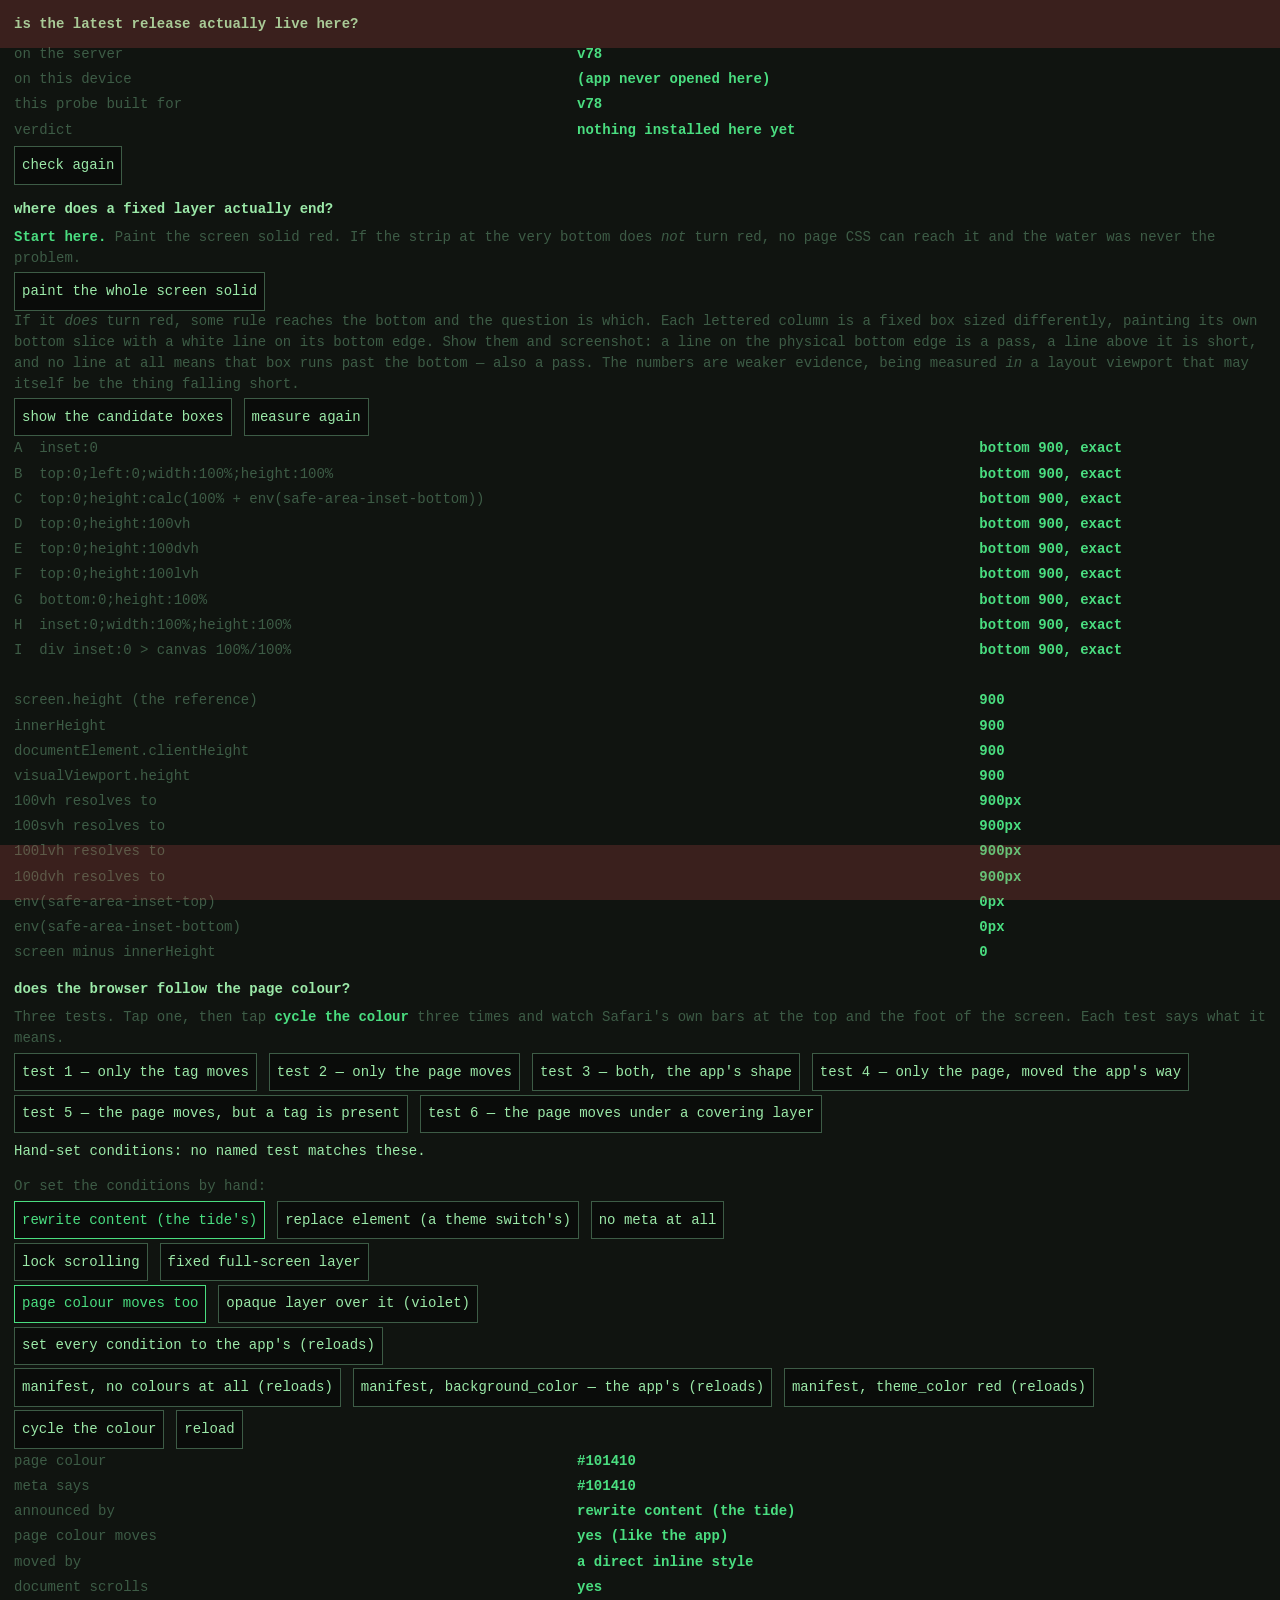
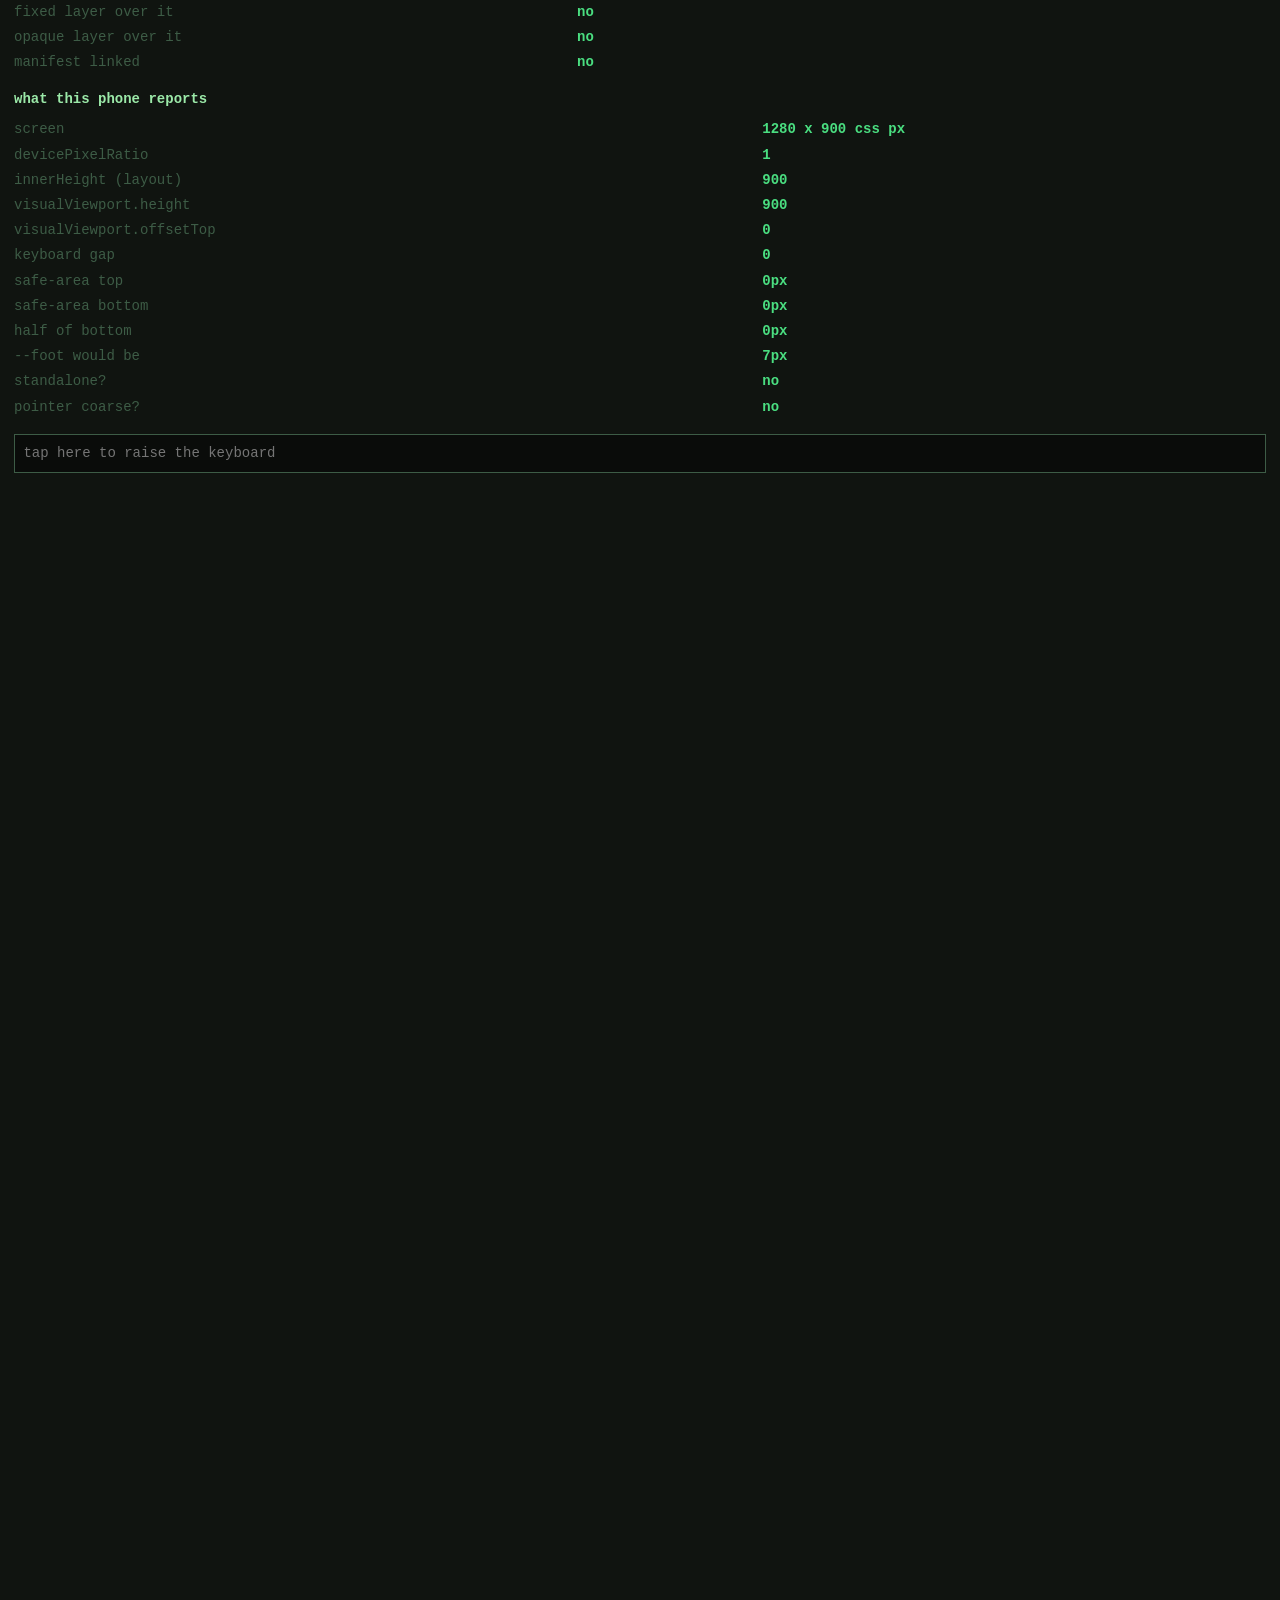
==== probe.html @ 6f35b135 "Write the colour on the layer that was standing in front of it v76 wrote the root's own background-c" ====
<!doctype html>
<html lang="en">
<head>
<meta charset="utf-8">
<meta name="viewport" content="width=device-width, initial-scale=1, viewport-fit=cover">
<title>Tanka Time — probe</title>
<meta name="mobile-web-app-capable" content="yes">
<meta name="apple-mobile-web-app-capable" content="yes">
<meta name="apple-mobile-web-app-status-bar-style" content="black-translucent">
<meta name="theme-color" content="#101410">
<style>
  /* Deliberately plain. This page exists to answer one question — what
     does this phone actually report — and anything decorative here would
     be one more thing that could be lying. */
  * { margin: 0; padding: 0; box-sizing: border-box; }
  /* background lives on html alone, so the restore script in <head> can
     set it before the first paint — body doesn't exist yet up there */
  html { background: #101410; }
  html, body { height: 100%; color: #9be9a8;
               font: 14px/1.5 ui-monospace, Menlo, monospace; }
  /* The app locks the document and scrolls an inner room instead. So does
     this, under the same toggle — otherwise "lock scrolling" just clips
     the page and puts the buttons out of reach, which is not the thing
     being tested. */
  .room { padding: env(safe-area-inset-top) 1rem env(safe-area-inset-bottom); }
  html.locked .room { position: fixed; inset: 0; overflow-y: auto;
                      overscroll-behavior-y: none; }
  h1 { font-size: 14px; font-weight: 700; margin: 1rem 0 .5rem; }
  table { border-collapse: collapse; width: 100%; }
  td { padding: .15rem 0; vertical-align: top; }
  td:first-child { color: #3d5c46; padding-right: .75rem; white-space: nowrap; }
  b { color: #4ade80; }
  input { width: 100%; margin-top: 1rem; padding: .6rem; font: inherit;
          background: #0a0c0a; color: inherit; border: 1px solid #3d5c46; }
  /* the two bands the app draws, so their real height is visible here */
  button { font: inherit; padding: .55rem .5rem; margin: .25rem .25rem 0 0;
           background: #0a0c0a; color: inherit; border: 1px solid #3d5c46; }
  button.on { border-color: #4ade80; color: #4ade80; }
  .tall { height: 260vh; }              /* something for the document to scroll */
  html.locked, html.locked body { height: 100%; overflow: hidden; }
  /* The app's way of moving the page colour, which is not this page's way.
     probe.html has always written `root.style.background = hex` — one inline
     property, a literal colour. The app never does that: `--screen` resolves
     through `--bg`, `--bg` is redeclared per theme, and the theme changes by
     setting an attribute on <html>. Same computed colour, a completely
     different route to it, and nothing here could tell the two apart. */
  html { --pg: #101410; }
  html[data-cycle="1"] { --pg: #f6f1e3; }
  html[data-cycle="2"] { --pg: #171321; }
  html.varpage { background: var(--pg); }
  /* and the opaque layer taking its colour the same way — the app's `.base`,
     which is fixed over the whole viewport and moves by var(--bg) selected by
     an attribute. Under this the root can be written directly and still be
     standing behind a layer whose own change nothing notices. */
  html.varpane .pane { background: var(--pg); }
  /* the app's faded edges: one fixed layer over the whole viewport. If
     Safari is sampling pixels rather than reading the meta, this is the
     thing standing in front of what it would sample. */
  .veil { position: fixed; inset: 0; pointer-events: none; display: none; }
  html.veiled .veil { display: block; }
  /* The app's .base: one *opaque* fixed layer across the whole viewport,
     over the document's background and under everything else.
     
     This one deliberately does not carry the cycle colour, and that is the
     whole point of it. The veil above always did, so a bar that followed
     proved nothing about which of the two it had been looking at. Under the
     pane the document's background cycles behind a constant violet that
     appears in no cycle colour, so one press of `cycle` separates the two
     readings for good: a bar that turns violet is sampling pixels, and a
     bar that keeps cycling is reading the document's background colour. */
  .pane { position: fixed; inset: 0; pointer-events: none; display: none;
          background: #3a2fb0; z-index: -1; }
  html.paned .pane { display: block; }
  /* The candidate boxes. Each is fixed and sized by a *different* rule,
     and each paints only the bottom slice of its own box plus a bright
     line exactly on its bottom edge. One screenshot then says which rules
     reach the physical bottom of the screen and which stop short — which
     no number can tell you, because every number here is measured in a
     layout viewport that may itself be the thing falling short. */
  .cands { display: none; }
  html.boxes .cands { display: block; }
  /* The control for the whole question. A stretched fixed div — the one box
     CSS can size exactly — filled with a colour that appears nowhere else.
     If the strip at the foot of the screen does not turn red under this,
     then no page CSS reaches it and every fix aimed at the water's box was
     aimed at the wrong thing. */
  .solid { position: fixed; inset: 0; display: none;
           background: #e05252; pointer-events: none; z-index: 99; }
  /* The columns are fixed, so they cover the table that explains them —
     which made the one screenshot that shows the picture unable to show the
     numbers. This strip rides above them and carries the numbers into the
     same frame. */
  .nums { position: fixed; top: 0; left: 0; right: 0; z-index: 100;
          display: none; background: #000; color: #4ade80;
          padding: calc(env(safe-area-inset-top) + 6px) 8px 8px;
          font: 11px/1.4 ui-monospace, Menlo, monospace; white-space: pre-wrap;
          pointer-events: none; border-bottom: 1px solid #3d5c46; }
  html.boxes .nums { display: block; }
  /* 'painted' on the root, not 'solid': a bare .solid rule matches the
     root element too, so sharing the name hides the whole document — the
     same trap .cands fell into above. */
  html.painted .solid { display: block; }
  .cand { position: fixed; pointer-events: none; overflow: hidden;
          font: 10px/1 ui-monospace, Menlo, monospace; color: #000; }
  .cand i { position: absolute; left: 0; right: 0; bottom: 0; height: 170px;
            background: currentColor; opacity: .8; font-style: normal;
            display: block; }
  .cand b { position: absolute; left: 0; right: 0; bottom: 0; height: 3px;
            background: #fff; }
  .cand s { position: absolute; left: 1px; bottom: 150px; text-decoration: none;
            color: #000; font-weight: 700; }
  .top, .bot { position: fixed; left: 0; right: 0; background: #e0525233; }
  .top { top: 0; height: calc(env(safe-area-inset-top) + 3.4rem); }
  .bot { bottom: 0; height: calc(.5rem + env(safe-area-inset-bottom) * .5 + 3.4rem); }
</style>
<script>
/* The state of the experiment survives a reload, and is restored here in
   <head> so it is in place before the first paint. That matters: "reload
   and the tint is right" is the one case known to work, and it is only a
   fair comparison if the reload starts on the colour you cycled to
   rather than resetting to the one written in the file. */
window.TC = { colours: ['#101410', '#f6f1e3', '#171321'], at: 0,
              how: 'mut', locked: false, veiled: false, manifest: false,
              /* the confound this page shipped with: it always moved the
                 document's background colour alongside the meta, so a "yes,
                 Safari followed" reading never said which of the two it had
                 followed. Default on, because that is the app's own shape —
                 turn it off to vary the meta alone. */
              chan: true, paned: false,
              /* 'inline' writes root.style.background, 'var' goes through a
                 custom property and an attribute the way the app does */
              pageby: 'inline',
              /* 'fixed' holds the pane at one violet, 'var' moves it with the
                 cycle through the same var chain the app's .base uses */
              paneby: 'fixed' };
/* `manifest` was a boolean while the only manifest on offer declared a red
   theme_color. The app's manifest declares none, so "is a manifest linked"
   and "does it name a colour" are two questions, and only the second one had
   ever been asked here. Old saved state carries the boolean; fold it in. */
try { Object.assign(window.TC, JSON.parse(localStorage.tcProbe || '{}')); } catch (e) {}
if (typeof TC.manifest === 'boolean') TC.manifest = TC.manifest ? 'red' : 'non';
/* Three manifests, because "a manifest is linked" is not one variable but
   three. The app's declares no theme_color and *does* declare a
   background_color, and nothing here had ever separated those. */
window.MANIFESTS = { bare: 'probe-bare.webmanifest',      // no colour keys
                     plain: 'probe-plain.webmanifest',    // background_color only — the app's
                     red: 'probe.webmanifest' };          // theme_color, loud
(function () {
  const hex = TC.colours[TC.at];
  const page = TC.chan === false ? TC.colours[0] : hex;
  // --pg always tracks the cycle, so a pane can take it even when the root does not
  document.documentElement.dataset.cycle = TC.chan === false ? '0' : String(TC.at);
  if (TC.pageby === 'var') document.documentElement.classList.add('varpage');
  else document.documentElement.style.background = page;
  if (TC.paneby === 'var') document.documentElement.classList.add('varpane');
  const meta = document.querySelector('meta[name="theme-color"]');
  if (TC.how === 'non') meta.remove(); else meta.content = hex;
  if (TC.locked) document.documentElement.classList.add('locked');
  if (TC.veiled) document.documentElement.classList.add('veiled');
  if (TC.paned) document.documentElement.classList.add('paned');
  /* A manifest is only ever read at load, so this is linked from here
     rather than offered as a live toggle. Two of them, because the app's
     shape and the loud control are different experiments:

       plain  a manifest with no theme_color at all — exactly what the app
              links, and the condition under which the meta was reported to
              stop being re-read
       red    a manifest whose theme_color is a red appearing in none of the
              cycle colours, so a bar wearing it names its own source

     "no manifest" is the third state and the one the earlier note in the
     skill was accidentally testing under, which is how a check that ran in
     a state the app never occupies got written down as proof. */
  if (MANIFESTS[TC.manifest]) {
    const link = document.createElement('link');
    link.rel = 'manifest';
    link.href = MANIFESTS[TC.manifest];
    document.head.appendChild(link);
  }
})();
</script>
</head>
<body>
<div class="veil"></div>
<div class="pane"></div>
<div class="cands" id="candbox"></div>
<div class="solid"></div>
<div class="nums" id="nums"></div>
<div class="top"></div><div class="bot"></div>
<div class="room">

<h1>is the latest release actually live here?</h1>
<table id="ver"></table>
<div><button id="recheck">check again</button></div>

<h1>where does a fixed layer actually end?</h1>
<p style="color:#3d5c46"><b style="color:#4ade80">Start here.</b> Paint the
screen solid red. If the strip at the very bottom does <i>not</i> turn red,
no page CSS can reach it and the water was never the problem.</p>
<div>
  <button id="solid">paint the whole screen solid</button>
</div>
<p style="color:#3d5c46">If it <i>does</i> turn red, some rule reaches the
bottom and the question is which. Each lettered column is a fixed box sized
differently, painting its own bottom slice with a white line on its bottom
edge. Show them and screenshot: a line on the physical bottom edge is a
pass, a line above it is short, and no line at all means that box runs past
the bottom — also a pass. The numbers are weaker evidence, being measured
<i>in</i> a layout viewport that may itself be the thing falling short.</p>
<div>
  <button id="cands">show the candidate boxes</button>
  <button id="remeasure">measure again</button>
</div>
<table id="box"></table>

<h1>does the browser follow the page colour?</h1>
<p style="color:#3d5c46">Three tests. Tap one, then tap
<b style="color:#4ade80">cycle the colour</b> three times and watch Safari's own
bars at the top and the foot of the screen. Each test says what it means.</p>
<div>
  <button id="t1">test 1 — only the tag moves</button>
  <button id="t2">test 2 — only the page moves</button>
  <button id="t3">test 3 — both, the app's shape</button>
  <button id="t4">test 4 — only the page, moved the app's way</button>
  <button id="t5">test 5 — the page moves, but a tag is present</button>
  <button id="t6">test 6 — the page moves under a covering layer</button>
</div>
<p id="guide" style="color:#9be9a8; margin-top:.6rem"></p>
<p style="color:#3d5c46; margin-top:1rem">Or set the conditions by hand:</p>
<div>
  <button id="mut" class="on">rewrite content (the tide's)</button>
  <button id="rep">replace element (a theme switch's)</button>
  <button id="non">no meta at all</button>
</div>
<div>
  <button id="lock">lock scrolling</button>
  <button id="veil">fixed full-screen layer</button>
</div>
<div>
  <button id="chan" class="on">page colour moves too</button>
  <button id="pane">opaque layer over it (violet)</button>
</div>
<div>
  <button id="app">set every condition to the app's (reloads)</button>
</div>
<div>
  <button id="manbare">manifest, no colours at all (reloads)</button>
  <button id="man">manifest, background_color — the app's (reloads)</button>
  <button id="manred">manifest, theme_color red (reloads)</button>
</div>
<div>
  <button id="go">cycle the colour</button>
  <button id="reload">reload</button>
</div>
<table id="tc"></table>

<h1>what this phone reports</h1>
<table id="out"></table>
<input id="k" placeholder="tap here to raise the keyboard">
<div class="tall"></div>
</div>
<script>
/* Which release is live, and which one this device is actually running.
 *
 * Most merges don't change anything you could point at from across the
 * room, so "did it ship?" is otherwise a guess. Two numbers answer it,
 * and they can disagree — which is the interesting case:
 *
 *   on the server   the CACHE name in sw.js, read past every cache. This
 *                   is what the deploy put there.
 *   on this device  the cache the service worker has actually installed.
 *                   A new worker only takes over once it has downloaded
 *                   the whole release, so until it does, this phone is
 *                   still running the old one however many times you pull
 *                   to refresh.
 *
 * Worth knowing while reading this page: sw.js caches every GET it
 * serves, not only the files it precaches, so probe.html itself is held
 * until the next CACHE bump. If the stamp below doesn't match the
 * release, this page is stale too and the rest of it may be lying.
 */
const PROBE_BUILD = 'v78';

async function serverRelease() {
  /* no-store gets past the HTTP cache. It does *not* get past the service
   * worker — a page-initiated fetch runs through the worker's own fetch
   * handler, which was cache-first and had cached this file, so this
   * function used to return the release *this device* is on and the
   * verdict below read "live" unconditionally. sw.js from v55 excludes
   * itself from that handler; against an older worker still in charge,
   * treat a "live" verdict here with suspicion. */
  const res = await fetch('sw.js', { cache: 'no-store' });
  const m = (await res.text()).match(/tanka-time-(v\d+)/);
  return m ? m[1] : '(not found)';
}

async function deviceRelease() {
  if (!window.caches) return '(no cache API)';
  const names = (await caches.keys()).filter(n => n.startsWith('tanka-time-'));
  if (!names.length) return '(app never opened here)';
  return names.map(n => n.replace('tanka-time-', '')).join(' + ');
}

async function drawVer() {
  const el = document.getElementById('ver');
  el.innerHTML = '<tr><td>reading…</td><td></td></tr>';
  let server, device;
  try { server = await serverRelease(); } catch (e) { server = '(offline?)'; }
  try { device = await deviceRelease(); } catch (e) { device = '(error)'; }
  const live = server === device;
  el.innerHTML =
    `<tr><td>on the server</td><td><b>${server}</b></td></tr>` +
    `<tr><td>on this device</td><td><b>${device}</b></td></tr>` +
    `<tr><td>this probe built for</td><td><b>${PROBE_BUILD}</b></td></tr>` +
    `<tr><td>verdict</td><td><b>${
      device.startsWith('(') ? 'nothing installed here yet'
      : live ? 'live — you are testing the latest'
      : 'NOT live yet — open the app, then come back'
    }</b></td></tr>`;
}
document.getElementById('recheck').onclick = drawVer;
drawVer();

/* Where does a fixed layer actually end?
 *
 * The clear-hold water is a fixed canvas at inset: 0, and on this phone it
 * leaves a strip of theme colour along the very bottom. Three fixes aimed
 * at the *box* have not moved it, so the question is no longer "which
 * height rule is right" but "does any height rule reach the bottom of this
 * screen at all" — and if none does, the strip is not the page's to paint
 * and the whole approach is wrong.
 *
 * So: one box per candidate rule, each painting its own bottom edge. The
 * numbers are gathered too, but they are the weaker evidence — every rect
 * here is measured in the layout viewport, so if that viewport is itself
 * short of the screen then every candidate reports the same bottom and
 * every one of them is short. Only the screenshot distinguishes them.
 *
 * H is deliberately a <canvas>, because the app's layer is one and a
 * replaced element does not size like a div: give a div inset: 0 with no
 * width or height and it stretches between all four edges, which is the
 * one box guaranteed correct. A canvas takes its intrinsic size instead,
 * which is why the app had to say width/height: 100% and how it came to
 * depend on a percentage in the first place. If A reaches the bottom and
 * H does not, the fix is to wrap the canvas in a stretched div.
 */
const CANDS = [
  ['A', 'div',    'inset:0',                                        '#4ade80'],
  ['B', 'div',    'top:0;left:0;width:100%;height:100%',             '#e05252'],
  ['C', 'div',    'top:0;height:calc(100% + env(safe-area-inset-bottom))', '#f6f1e3'],
  ['D', 'div',    'top:0;height:100vh',                             '#58a6c8'],
  ['E', 'div',    'top:0;height:100dvh',                            '#d98cf0'],
  ['F', 'div',    'top:0;height:100lvh',                            '#f0c14b'],
  ['G', 'div',    'bottom:0;height:100%',                           '#7ef0d0'],
  ['H', 'canvas', 'inset:0;width:100%;height:100%',                 '#ff8ab0'],
  ['I', 'wrap',   'div inset:0 > canvas 100%/100%',                  '#a0e0ff'],
];

const candEls = [];
(function buildCands() {
  const host = document.getElementById('candbox');
  CANDS.forEach(([tag, kind, css, colour], i) => {
    const el = document.createElement(kind === 'canvas' ? 'canvas' : 'div');
    el.className = 'cand';
    if (kind === 'wrap') el.style.cssText = 'inset:0';
    // each takes a vertical slice, so eight bottom edges are visible at once
    const w = 100 / CANDS.length;
    if (kind !== 'wrap') el.style.cssText = css + `;color:${colour}`;
    else el.style.color = colour;
    // the slice geometry is written after the candidate rule so it cannot
    // be overridden by it — left/width here, the rule owns top/bottom/height
    el.style.left = (i * w) + '%';
    el.style.width = w + '%';
    el.style.right = 'auto';
    if (kind === 'wrap') {
      // the candidate is the *canvas inside* a stretched div: whatever the
      // wrapper's box turns out to be, the percentage resolves against it
      const c = document.createElement('canvas');
      c.style.cssText = 'position:absolute;inset:0;width:100%;height:100%';
      el.appendChild(c);
      el.dataset.tag = tag;
    } else if (kind !== 'canvas') {
      el.innerHTML = `<i></i><b></b><s>${tag}</s>`;
    } else {
      // a canvas has no children to paint with, so it paints itself — the
      // same bottom slice and edge line, drawn in its own bitmap
      el.dataset.tag = tag;
    }
    host.appendChild(el);
    candEls.push({ tag, kind, css, colour, el });
  });
})();

// the canvas candidate draws its own slice, in device pixels, exactly the
// way app.js sizes the flood canvas
function paintCandCanvas() {
  for (const c of candEls) {
    if (c.kind !== 'canvas' && c.kind !== 'wrap') continue;
    const cv = c.kind === 'wrap' ? c.el.firstElementChild : c.el;
    const dpr = Math.min(devicePixelRatio || 1, 2);
    const w = Math.round(cv.clientWidth * dpr), h = Math.round(cv.clientHeight * dpr);
    if (!w || !h) continue;
    if (cv.width !== w || cv.height !== h) { cv.width = w; cv.height = h; }
    const x = cv.getContext('2d');
    x.clearRect(0, 0, w, h);
    x.globalAlpha = .8;
    x.fillStyle = c.colour;
    x.fillRect(0, h - 170 * dpr, w, 170 * dpr);
    x.globalAlpha = 1;
    x.fillStyle = '#fff';
    x.fillRect(0, h - 3 * dpr, w, 3 * dpr);
    x.fillStyle = '#000';
    x.font = `700 ${10 * dpr}px ui-monospace, monospace`;
    x.fillText(c.el.dataset.tag, 2 * dpr, h - 150 * dpr);
    c.measured = cv;
  }
}

// resolve a length the browser has to compute, the same trick px() uses
const unit = document.createElement('div');
unit.style.cssText = 'position:absolute;visibility:hidden;top:0;left:0;width:0';
document.body.appendChild(unit);
function inPx(css) {
  unit.style.height = '';
  unit.style.height = css;
  const v = getComputedStyle(unit).height;
  // 0px is a real answer — an inset that genuinely is zero, or a unit the
  // browser dropped as invalid. Those are indistinguishable from here and
  // it doesn't matter which; calling zero "unsupported" would only mislead.
  return (!v || v === 'auto') ? '(none)' : v;
}

function drawBoxes() {
  /* A hidden box has no rect, so every reading came back 0 until the
   * columns were shown. Lay them out for the measurement and put them back:
   * two reflows on demand is cheaper than a table that lies while it waits
   * for a tap. */
  const html = document.documentElement; // declared before `root` exists
  const was = html.classList.contains('boxes');
  if (!was) html.classList.add('boxes');
  paintCandCanvas();
  /* Measured against screen.height, named so, and not against a max of
   * every height on offer: one implausible reading would then poison the
   * reference and report everything short. screen.height is the physical
   * screen in CSS px, which is the thing the water has to reach. A box can
   * legitimately read past it — the overdraw does — so 'past' is a pass. */
  const ref = screen.height;
  const out = candEls.map(c => {
    // for the wrapped candidate the answer is the canvas's box, not the
    // wrapper's — the wrapper is only how it got its size
    const r = (c.measured || c.el).getBoundingClientRect();
    const bottom = Math.round(r.bottom);
    const gap = ref - bottom;
    return `<tr><td>${c.tag} &nbsp;${c.css}</td><td><b>bottom ${bottom}` +
      (gap > 0 ? `, ${gap} short` : gap < 0 ? `, ${-gap} past` : ', exact') +
      `</b></td></tr>`;
  }).join('');

  const extra = [
    ['screen.height (the reference)', screen.height],
    ['innerHeight', innerHeight],
    ['documentElement.clientHeight', document.documentElement.clientHeight],
    ['visualViewport.height', visualViewport ? Math.round(visualViewport.height) : '—'],
    ['100vh resolves to', inPx('100vh')],
    ['100svh resolves to', inPx('100svh')],
    ['100lvh resolves to', inPx('100lvh')],
    ['100dvh resolves to', inPx('100dvh')],
    ['env(safe-area-inset-top)', inPx('env(safe-area-inset-top)')],
    ['env(safe-area-inset-bottom)', inPx('env(safe-area-inset-bottom)')],
    ['screen minus innerHeight', screen.height - innerHeight],
  ].map(([k, v]) => `<tr><td>${k}</td><td><b>${v}</b></td></tr>`).join('');

  document.getElementById('box').innerHTML = out +
    '<tr><td colspan="2">&nbsp;</td></tr>' + extra;

  // the same readings, compact, for the strip that sits above the columns
  document.getElementById('nums').textContent =
    `screen ${screen.height}  inner ${innerHeight}  ` +
    `clientH ${document.documentElement.clientHeight}  ` +
    `sa-top ${inPx('env(safe-area-inset-top)')}  sa-bot ${inPx('env(safe-area-inset-bottom)')}\n` +
    `vh ${inPx('100vh')} svh ${inPx('100svh')} lvh ${inPx('100lvh')} dvh ${inPx('100dvh')}\n` +
    candEls.map(c => {
      const b = Math.round((c.measured || c.el).getBoundingClientRect().bottom);
      return `${c.tag}${b}${b >= screen.height ? '=' : '<'}`;
    }).join(' ');

  if (!was) html.classList.remove('boxes');
}

document.getElementById('cands').onclick = e => {
  // 'boxes' on <html>, not 'cands': a bare .cands rule matches the root
  // element too, so sharing the name hid the entire document
  const on = document.documentElement.classList.toggle('boxes');
  e.target.classList.toggle('on', on);
  e.target.textContent = on ? 'hide the candidate boxes' : 'show the candidate boxes';
  drawBoxes();
};
document.getElementById('solid').onclick = e => {
  const on = document.documentElement.classList.toggle('painted');
  e.target.classList.toggle('on', on);
  e.target.textContent = on ? 'stop painting it solid'
                            : 'paint the whole screen solid';
};
document.getElementById('remeasure').onclick = drawBoxes;
drawBoxes();
// the numbers move when the bars hide, the keyboard opens, or the phone turns
addEventListener('resize', drawBoxes);
addEventListener('orientationchange', drawBoxes);
if (visualViewport) {
  visualViewport.addEventListener('resize', drawBoxes);
  visualViewport.addEventListener('scroll', drawBoxes);
}

const rows = [
  ['screen', () => `${screen.width} x ${screen.height} css px`],
  ['devicePixelRatio', () => devicePixelRatio],
  ['innerHeight (layout)', () => innerHeight],
  ['visualViewport.height', () => visualViewport ? Math.round(visualViewport.height) : '—'],
  ['visualViewport.offsetTop', () => visualViewport ? Math.round(visualViewport.offsetTop) : '—'],
  ['keyboard gap', () => visualViewport
      ? Math.round(innerHeight - visualViewport.height - visualViewport.offsetTop) : '—'],
  ['safe-area top', () => px('--sa-top')],
  ['safe-area bottom', () => px('--sa-bot')],
  ['half of bottom', () => px('--sa-half')],
  ['--foot would be', () => px('--sa-foot')],
  // navigator.standalone is the one iOS answers honestly: a page added to
  // the home screen with the apple- meta tags runs full-screen without
  // necessarily matching the display-mode query, which had this reporting
  // "no" from inside the installed app and sent a diagnosis the wrong way
  ['standalone?', () => (navigator.standalone ? 'yes (navigator)' : 'no') +
     (matchMedia('(display-mode: standalone)').matches ? ' + display-mode' : '')],
  ['pointer coarse?', () => matchMedia('(pointer: coarse)').matches ? 'yes' : 'no'],
];
// read the env() values by letting the browser compute them for us
const probe = document.createElement('div');
probe.style.cssText = 'position:absolute;visibility:hidden;' +
  '--sa-top:env(safe-area-inset-top);--sa-bot:env(safe-area-inset-bottom);' +
  '--sa-half:calc(env(safe-area-inset-bottom) * .5);' +
  '--sa-foot:calc(.5rem + env(safe-area-inset-bottom) * .5);' +
  'top:var(--sa-top);left:var(--sa-bot)';
document.body.appendChild(probe);
function px(name) {
  // custom properties come back as written, so resolve through a real
  // property the browser has to compute
  probe.style.height = `var(${name})`;
  const v = getComputedStyle(probe).height;
  return v === 'auto' ? '(unsupported)' : v;
}
function draw() {
  document.getElementById('out').innerHTML = rows
    .map(([k, f]) => { let v; try { v = f(); } catch (e) { v = 'error'; }
                       return `<tr><td>${k}</td><td><b>${v}</b></td></tr>`; })
    .join('');
}

/* The experiment.
 *
 * Safari tints its top and bottom bars to match the page. The app cycles
 * themes without a reload and the tint stopped following — it holds
 * whatever colour the page loaded on. Rewriting the meta's content was
 * how the app had always done it and it used to work; replacing the
 * element outright didn't help either. So the variable is probably not
 * how the colour is *announced* but what else changed around it, and
 * this page varies all of it independently:
 *
 *   how       rewrite the meta's content · replace the element · no meta
 *             at all, leaving Safari to sample the page's own colour
 *   locked    the document cannot scroll, which is what stopped the
 *             toolbar wandering under the keyboard and is the app's
 *             single biggest structural change
 *   manifest  none · no colour keys · background_color only (the app's) · a
 *             loud red theme_color. Four states, not two: "a manifest is
 *             linked", "it declares a background_color" and "it declares a
 *             theme_color" are three variables, and only the last was ever
 *             on offer here
 *   veiled    a fixed layer across the whole viewport, which is how the
 *             faded edges are drawn — and which stands exactly where
 *             anything sampling pixels would be looking
 *   chan      whether the document's own background colour moves with the
 *             cycle. This page always moved it, which made every reading
 *             ambiguous: `theme-color` and the page colour changed together,
 *             so a bar that followed proved only that *something* worked.
 *             Turn it off and the meta moves alone.
 *   paned     an *opaque* fixed layer over the whole viewport, in a violet
 *             that appears in no cycle colour — the app's `.base`, which
 *             stands between the document's background and any sampler.
 *
 * `paned` is the one that settles the argument, because it is the only
 * control here whose colour is *not* the cycle's. Turn it on and press
 * cycle:
 *   the bar cycles  → the bar reads the document's background colour, and
 *                     an opaque layer does not stop it
 *   the bar is violet → the bar samples rendered pixels, and --screen behind
 *                     .base can never reach it however hard it is written
 *   the bar holds still → neither road is live under these conditions, and
 *                     the remaining variable is the manifest
 *
 * `app` sets every condition to the app's own shape at once and reloads,
 * so the starting point of any hunt is one tap rather than four.
 *
 * Reload is the control: it is known to pick up the right colour.
 */
const root = document.documentElement;
function tcMeta() { return document.querySelector('meta[name="theme-color"]'); }
function save() { try { localStorage.tcProbe = JSON.stringify(TC); } catch (e) {} }

function paint(hex) {
  // with the channel off the document's colour is pinned to the first colour
  // in the cycle, so the meta is the only thing moving and a following bar
  // can only have followed the meta
  const page = TC.chan ? hex : TC.colours[0];
  root.dataset.cycle = TC.chan ? String(TC.at) : '0';
  if (TC.pageby === 'var') {
    // the app's route: no inline colour anywhere, an attribute and a var chain
    root.style.removeProperty('background');
    root.classList.add('varpage');
  } else {
    root.classList.remove('varpage');
    root.style.background = page;
  }
  root.classList.toggle('varpane', TC.paneby === 'var');
  // the veil carries the colour too, the way the app's edges fade to --bg
  document.querySelector('.veil').style.background =
    `linear-gradient(${page} 0, transparent 12%, transparent 88%, ${page} 100%)`;
}

function announce(hex) {
  const meta = tcMeta();
  if (TC.how === 'non') { if (meta) meta.remove(); return; }
  if (TC.how === 'rep' || !meta) {
    const m = document.createElement('meta');
    m.setAttribute('name', 'theme-color');
    m.setAttribute('content', hex);
    if (meta) meta.replaceWith(m); else document.head.appendChild(m);
    return;
  }
  meta.content = hex;
}

function cycle() {
  TC.at = (TC.at + 1) % TC.colours.length;
  const hex = TC.colours[TC.at];
  paint(hex);
  announce(hex);
  save();
  drawTc();
}

const HOW = { mut: 'rewrite content (the tide)', rep: 'replace element (a theme switch)',
              non: 'no meta at all' };
function drawTc() {
  drawGuide();
  for (const k of Object.keys(HOW))
    document.getElementById(k).classList.toggle('on', TC.how === k);
  document.getElementById('lock').classList.toggle('on', TC.locked);
  document.getElementById('veil').classList.toggle('on', TC.veiled);
  document.getElementById('manbare').classList.toggle('on', TC.manifest === 'bare');
  document.getElementById('man').classList.toggle('on', TC.manifest === 'plain');
  document.getElementById('manred').classList.toggle('on', TC.manifest === 'red');
  document.getElementById('chan').classList.toggle('on', TC.chan);
  document.getElementById('pane').classList.toggle('on', TC.paned);
  const meta = tcMeta();
  document.getElementById('tc').innerHTML =
    `<tr><td>page colour</td><td><b>${TC.colours[TC.at]}</b></td></tr>` +
    `<tr><td>meta says</td><td><b>${meta ? meta.content : '(no meta)'}</b></td></tr>` +
    `<tr><td>announced by</td><td><b>${HOW[TC.how]}</b></td></tr>` +
    `<tr><td>page colour moves</td><td><b>${
      TC.chan ? 'yes (like the app)' : 'no — meta alone'}</b></td></tr>` +
    `<tr><td>moved by</td><td><b>${
      TC.pageby === 'var' ? 'a CSS variable + attribute (like the app)'
                          : 'a direct inline style'}</b></td></tr>` +
    `<tr><td>document scrolls</td><td><b>${TC.locked ? 'no (like the app)' : 'yes'}</b></td></tr>` +
    `<tr><td>fixed layer over it</td><td><b>${TC.veiled ? 'yes (like the app)' : 'no'}</b></td></tr>` +
    `<tr><td>opaque layer over it</td><td><b>${
      TC.paned ? 'yes, violet #3a2fb0 (like .base)' : 'no'}</b></td></tr>` +
    `<tr><td>manifest linked</td><td><b>${
      TC.manifest === 'red' ? 'yes, theme_color #e05252'
      : TC.manifest === 'plain' ? 'yes, background_color only (like the app)'
      : TC.manifest === 'bare' ? 'yes, no colour keys'
      : 'no'}</b></td></tr>`;
}

for (const k of Object.keys(HOW))
  document.getElementById(k).onclick = () => {
    TC.how = k;
    announce(TC.colours[TC.at]);
    save(); drawTc();
  };
for (const [id, key, cls] of [['lock', 'locked', 'locked'], ['veil', 'veiled', 'veiled'],
                             ['pane', 'paned', 'paned']])
  document.getElementById(id).onclick = () => {
    TC[key] = !TC[key];
    root.classList.toggle(cls, TC[key]);
    save(); drawTc();
  };
document.getElementById('chan').onclick = () => {
  TC.chan = !TC.chan;
  paint(TC.colours[TC.at]);
  save(); drawTc();
};
// a manifest is only read at load, so these have to take the page with them
for (const [id, which] of [['manbare', 'bare'], ['man', 'plain'], ['manred', 'red']])
  document.getElementById(id).onclick = () => {
    TC.manifest = TC.manifest === which ? 'non' : which;
    save();
    location.reload();
  };
/* Three named tests, because the settings below are a language and nobody
 * should have to learn it to answer one question.
 *
 * This page has always moved the document's colour and the meta together, so
 * every reading it ever gave was "something worked" and never "which". These
 * separate them, and between them they say what Safari is actually reading:
 *
 *   1  the page holds one colour, the meta cycles   -> bars follow = the tag
 *   2  no meta at all, the page cycles              -> bars follow = the page
 *   3  both move, under every condition the app has -> the control
 *
 * Each is stored and reloaded, because a manifest is only read at load.
 */
const TESTS = {
  t1: { how: 'rep', chan: false, paned: false, locked: true, veiled: false,
        manifest: 'plain', pageby: 'inline', paneby: 'fixed',
        say: 'Test 1: the page stays one colour and only the theme-color tag ' +
             'moves. If the bars change, Safari is reading the tag.' },
  t2: { how: 'non', chan: true, paned: false, locked: true, veiled: false,
        manifest: 'plain', pageby: 'inline', paneby: 'fixed',
        say: 'Test 2: there is no theme-color tag at all, and only the page ' +
             'colour moves. If the bars change, Safari is reading the page.' },
  t6: { how: 'non', chan: true, paned: true, locked: true, veiled: false,
        manifest: 'plain', pageby: 'inline', paneby: 'var',
        say: 'Test 6: the page colour moves by a direct style, and an opaque ' +
             'layer covers the whole screen and moves the app\'s way, through ' +
             'a variable. This is the app exactly. If test 2 changed the bars ' +
             'and this one does not, the covering layer is the blocker.' },
  t5: { how: 'rep', chan: true, paned: false, locked: true, veiled: false,
        manifest: 'plain', pageby: 'inline', paneby: 'fixed',
        say: 'Test 5: test 2 exactly — the page colour moving by a direct ' +
             'style — except a theme-color tag is present as well. If test 2 ' +
             'changed the bars and this one does not, the tag is not merely ' +
             'useless here, it is blocking the thing that works.' },
  t4: { how: 'non', chan: true, paned: false, locked: true, veiled: false,
        manifest: 'plain', pageby: 'var', paneby: 'fixed',
        say: 'Test 4: the same as test 2 — no tag, only the page colour ' +
             'moving — except the colour moves the way the app moves it, ' +
             'through a CSS variable and an attribute rather than a direct ' +
             'style. If test 2 changed the bars and this one does not, that ' +
             'difference is the bug.' },
  t3: { how: 'rep', chan: true, paned: true, locked: true, veiled: false,
        manifest: 'plain', pageby: 'inline', paneby: 'fixed',
        say: 'Test 3: both move, with every condition the app has \u2014 a locked ' +
             "page, an opaque layer over it, the app's manifest. This is the " +
             'control, and the bars should change here.' },
};
function drawGuide() {
  const hit = Object.keys(TESTS).find(k => {
    const t = TESTS[k];
    return t.how === TC.how && t.chan === TC.chan && t.paned === TC.paned &&
           t.locked === TC.locked && t.manifest === TC.manifest &&
           t.pageby === TC.pageby && t.paneby === TC.paneby;
  });
  for (const k of Object.keys(TESTS))
    document.getElementById(k).classList.toggle('on', k === hit);
  document.getElementById('guide').textContent = hit
    ? TESTS[hit].say + ' \u2014 now tap \u201ccycle the colour\u201d three times.'
    : 'Hand-set conditions: no named test matches these.';
}
for (const k of Object.keys(TESTS))
  document.getElementById(k).onclick = () => {
    const { say, ...state } = TESTS[k];
    Object.assign(TC, state);
    save();
    location.reload();
  };

/* The app's own shape, in one tap, set up as the event that is actually
   being reported: a theme switch. `rep` is the mutation applyTheme() makes,
   the manifest is the app's (background_color, no theme_color), the document
   cannot scroll and an opaque layer stands over its background.

   Press `cycle` from here and the phone is doing, as nearly as this page can
   arrange, exactly what tapping the theme button does. Every hunt so far
   started by guessing which conditions to set and got a different subset each
   time. Reloads, because a manifest is only ever read at load. */
document.getElementById('app').onclick = () => {
  Object.assign(TC, { how: 'rep', locked: true, veiled: false, paned: true,
                      manifest: 'plain', chan: true });
  save();
  location.reload();
};
document.getElementById('go').onclick = cycle;
document.getElementById('reload').onclick = () => { save(); location.reload(); };

paint(TC.colours[TC.at]);
drawTc();

draw();
addEventListener('resize', draw);
visualViewport?.addEventListener('resize', draw);
visualViewport?.addEventListener('scroll', draw);
setInterval(draw, 500);
</script>
</body>
</html>
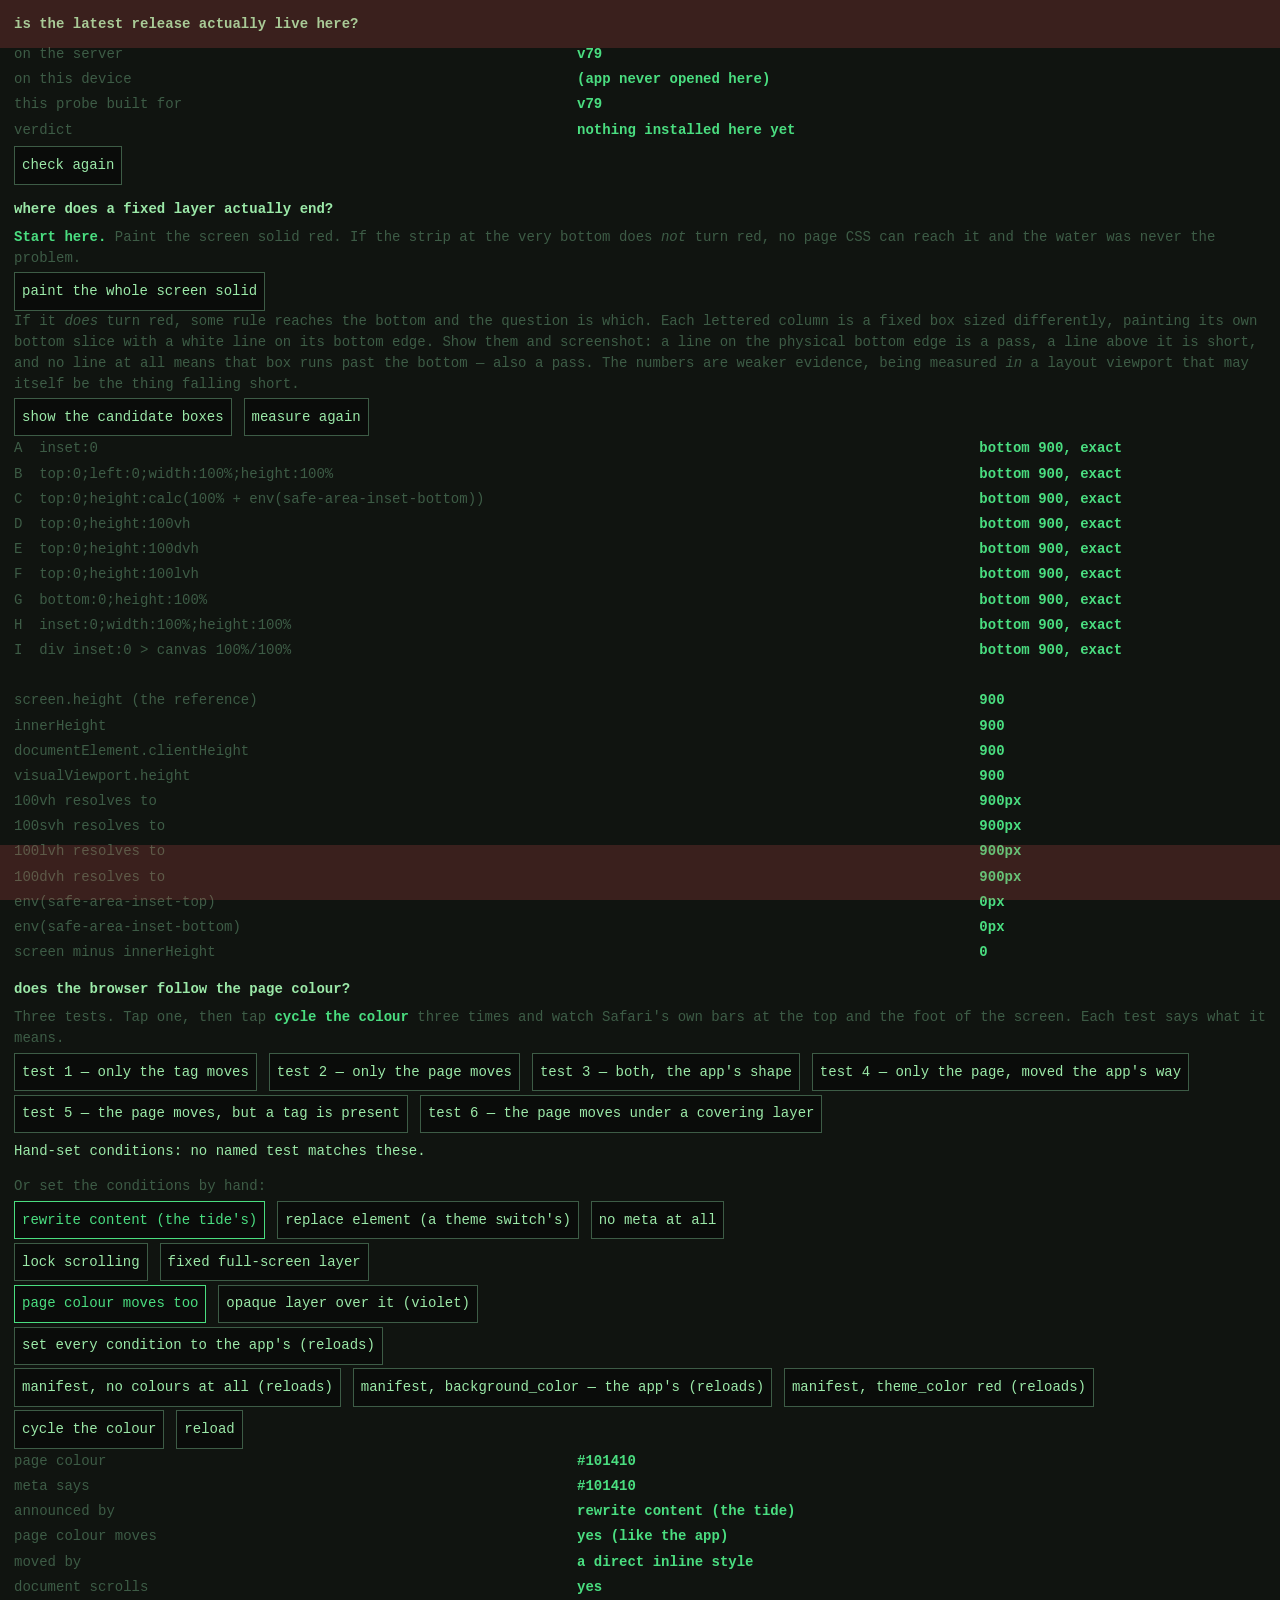
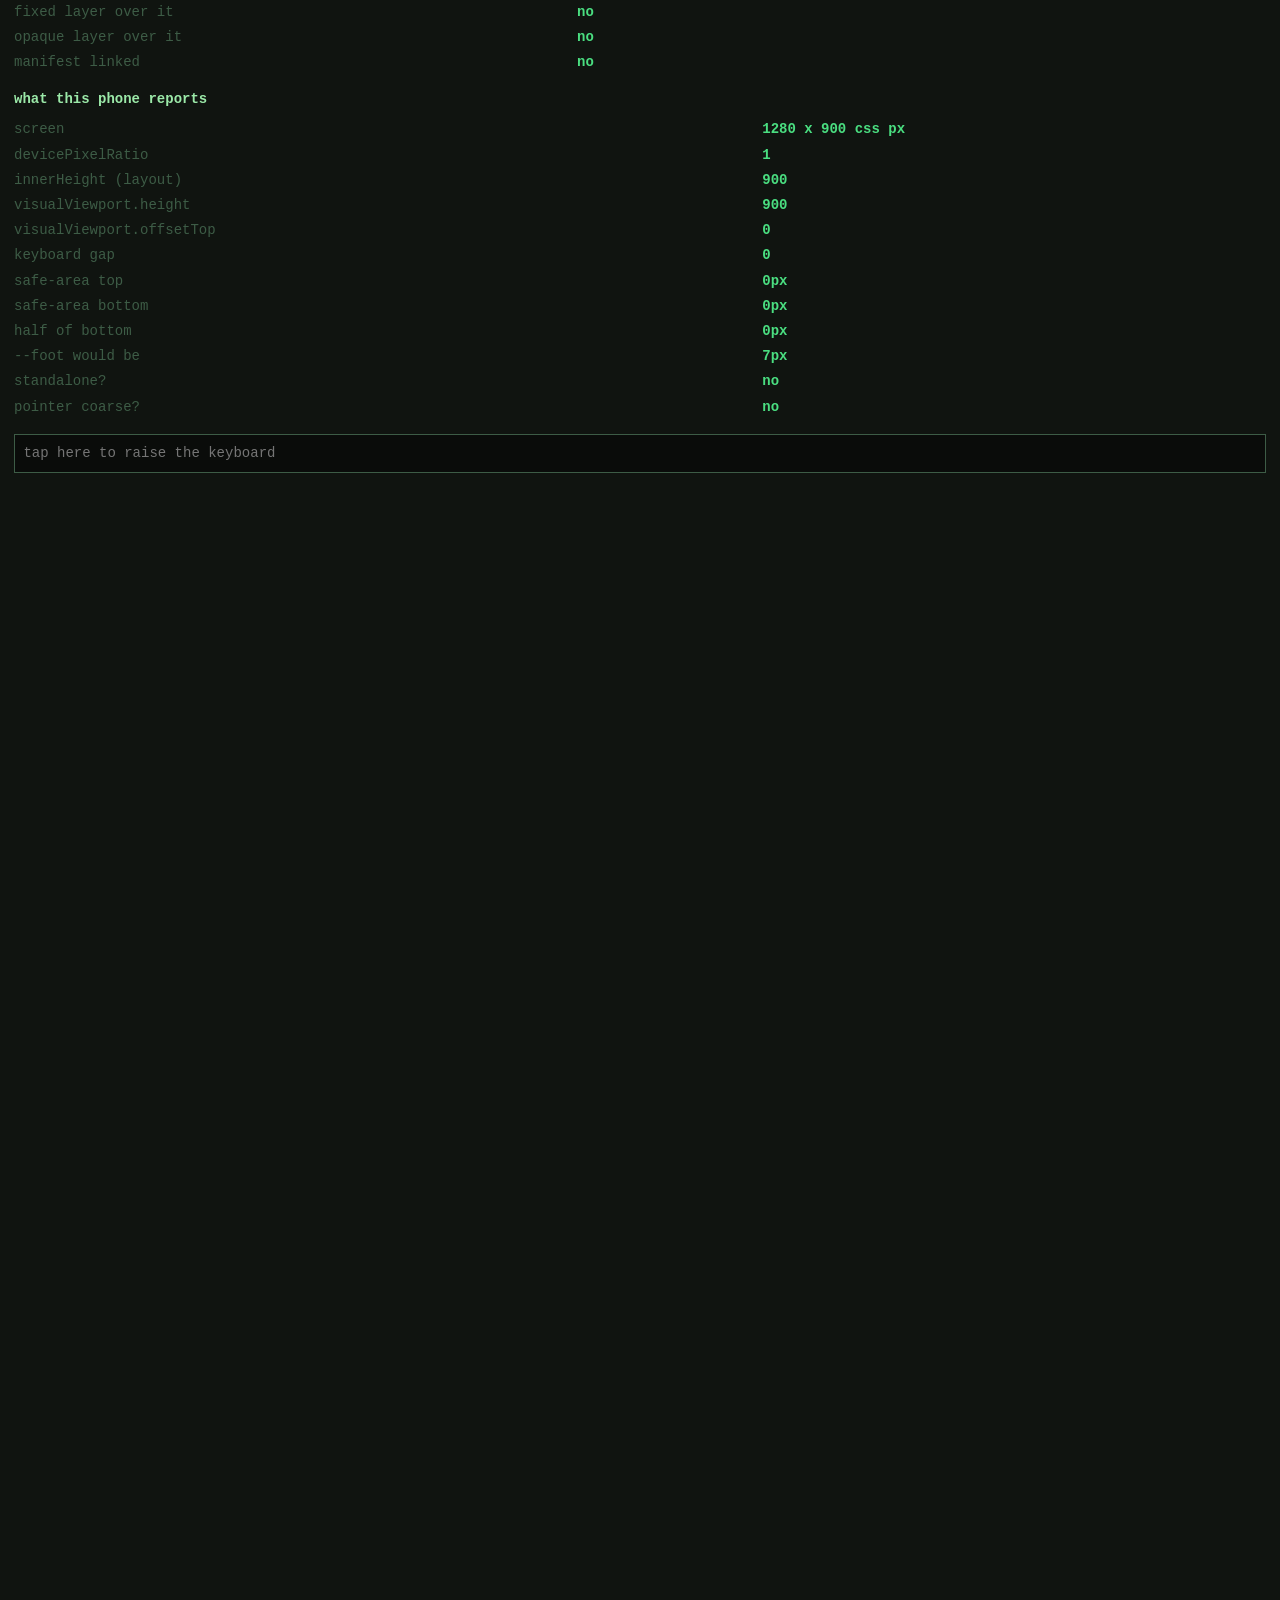
==== commit 000f0cd5: "Give the theme switch back the ease it lost Three fixes derived from the probe — the root's own colo" ====
--- a/probe.html
+++ b/probe.html
@@ -279,7 +279,7 @@
  * until the next CACHE bump. If the stamp below doesn't match the
  * release, this page is stale too and the rest of it may be lying.
  */
-const PROBE_BUILD = 'v78';
+const PROBE_BUILD = 'v79';
 
 async function serverRelease() {
   /* no-store gets past the HTTP cache. It does *not* get past the service
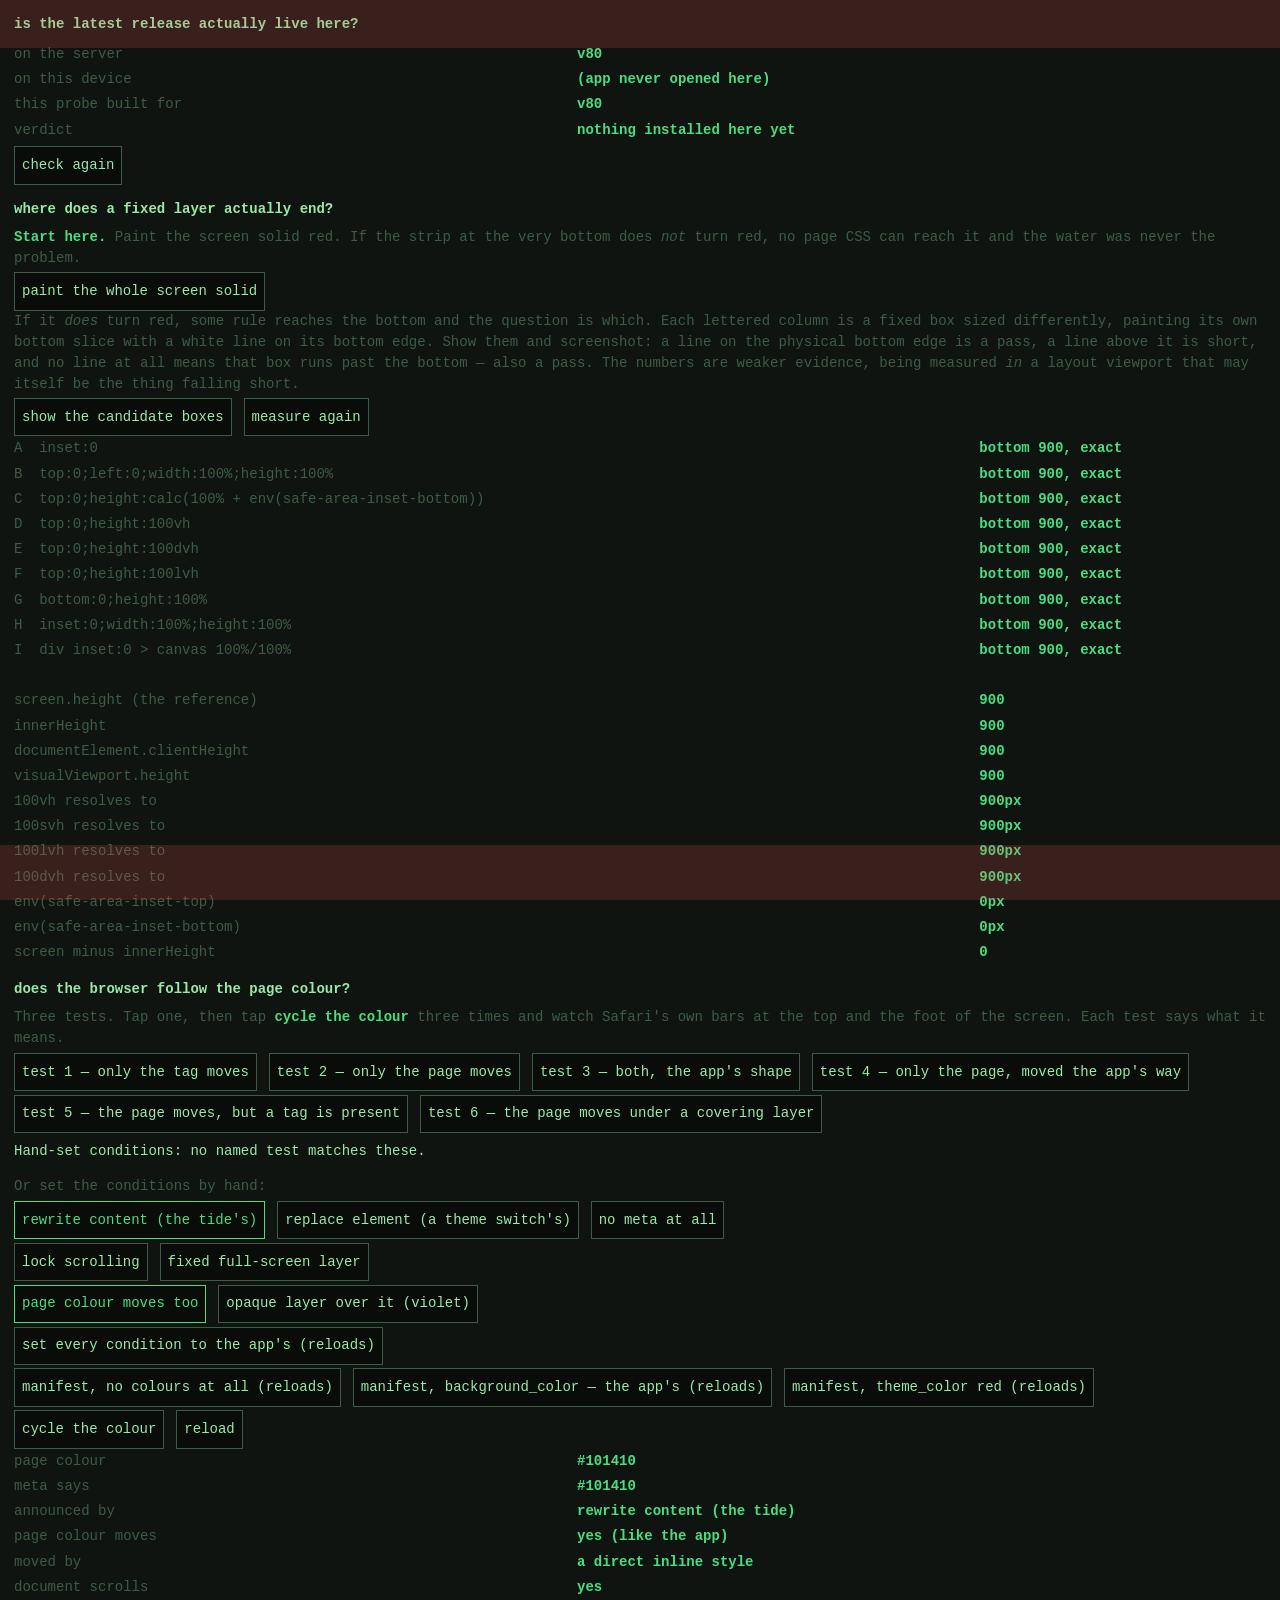
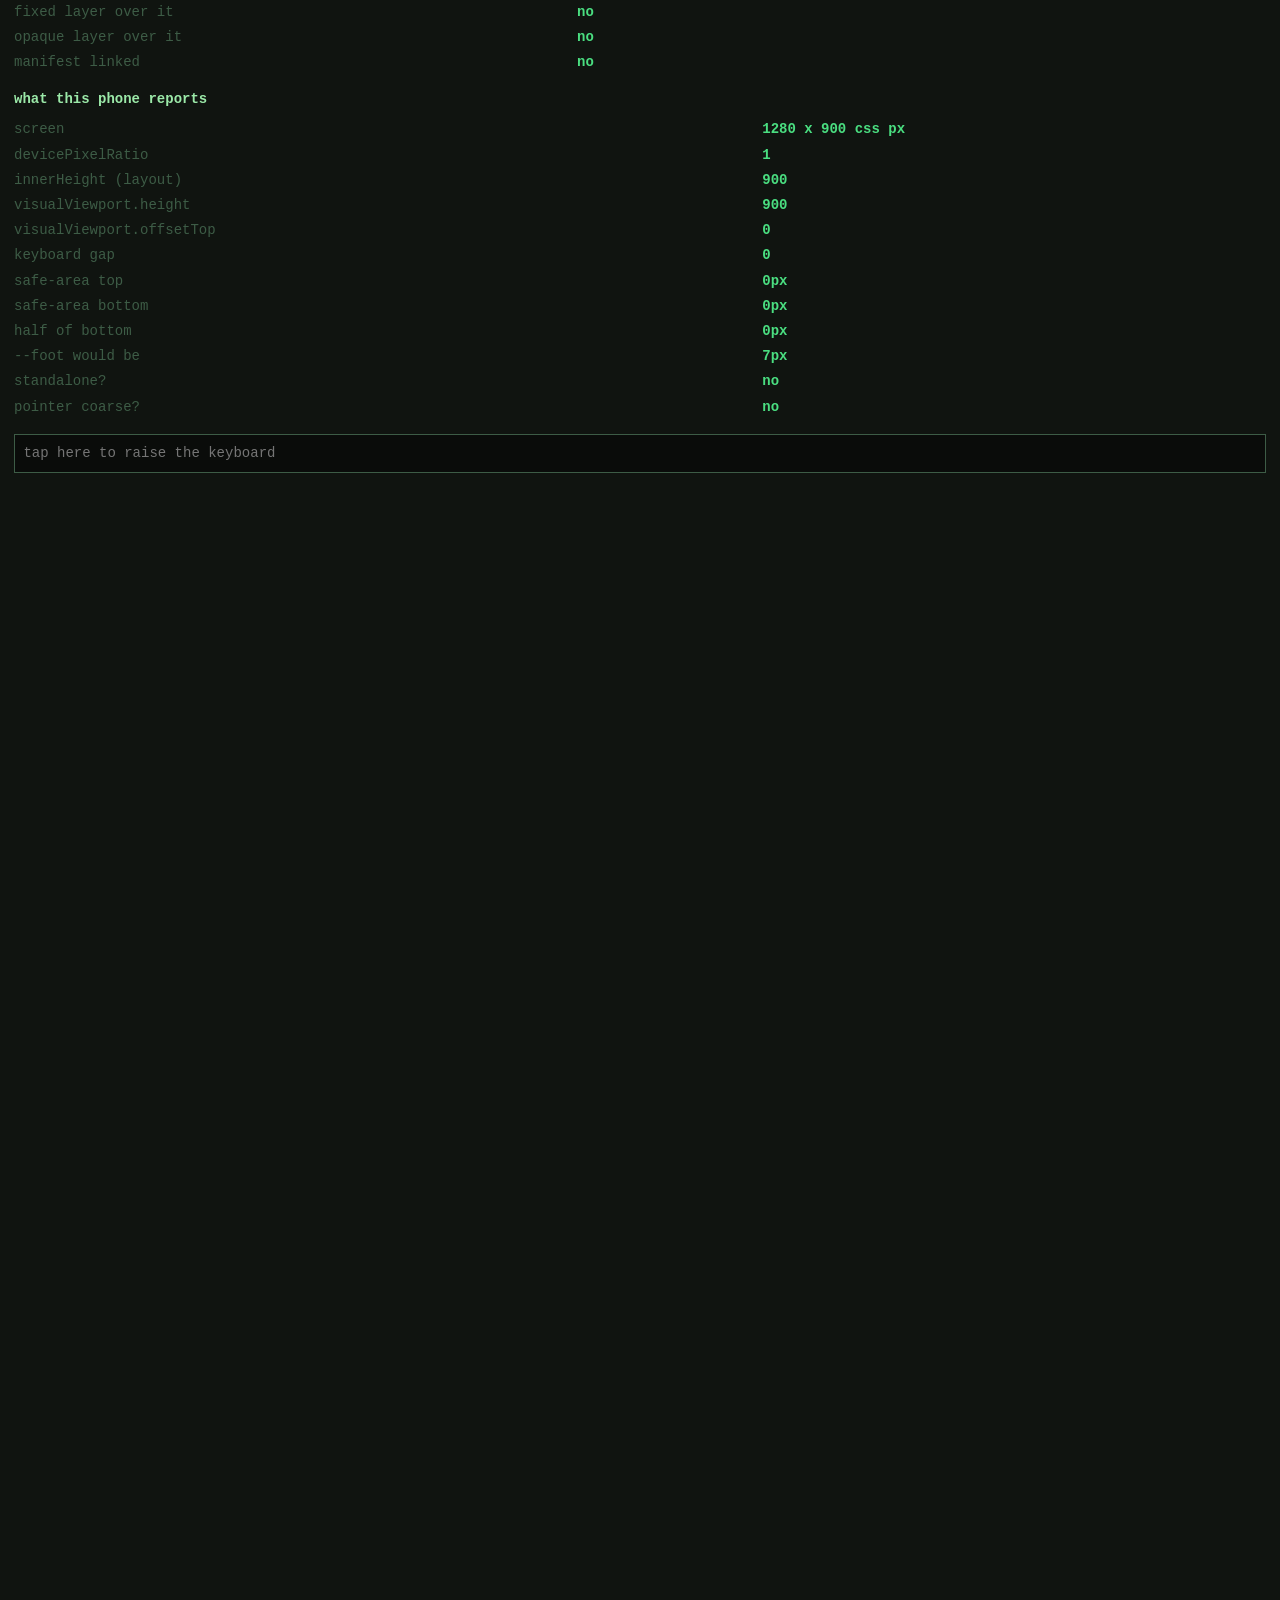
==== commit 2a31fb99: "Take the ease back out, and reload the tab instead Two things, and the first one is mine to undo. v7" ====
--- a/probe.html
+++ b/probe.html
@@ -279,7 +279,7 @@
  * until the next CACHE bump. If the stamp below doesn't match the
  * release, this page is stale too and the rest of it may be lying.
  */
-const PROBE_BUILD = 'v79';
+const PROBE_BUILD = 'v80';
 
 async function serverRelease() {
   /* no-store gets past the HTTP cache. It does *not* get past the service
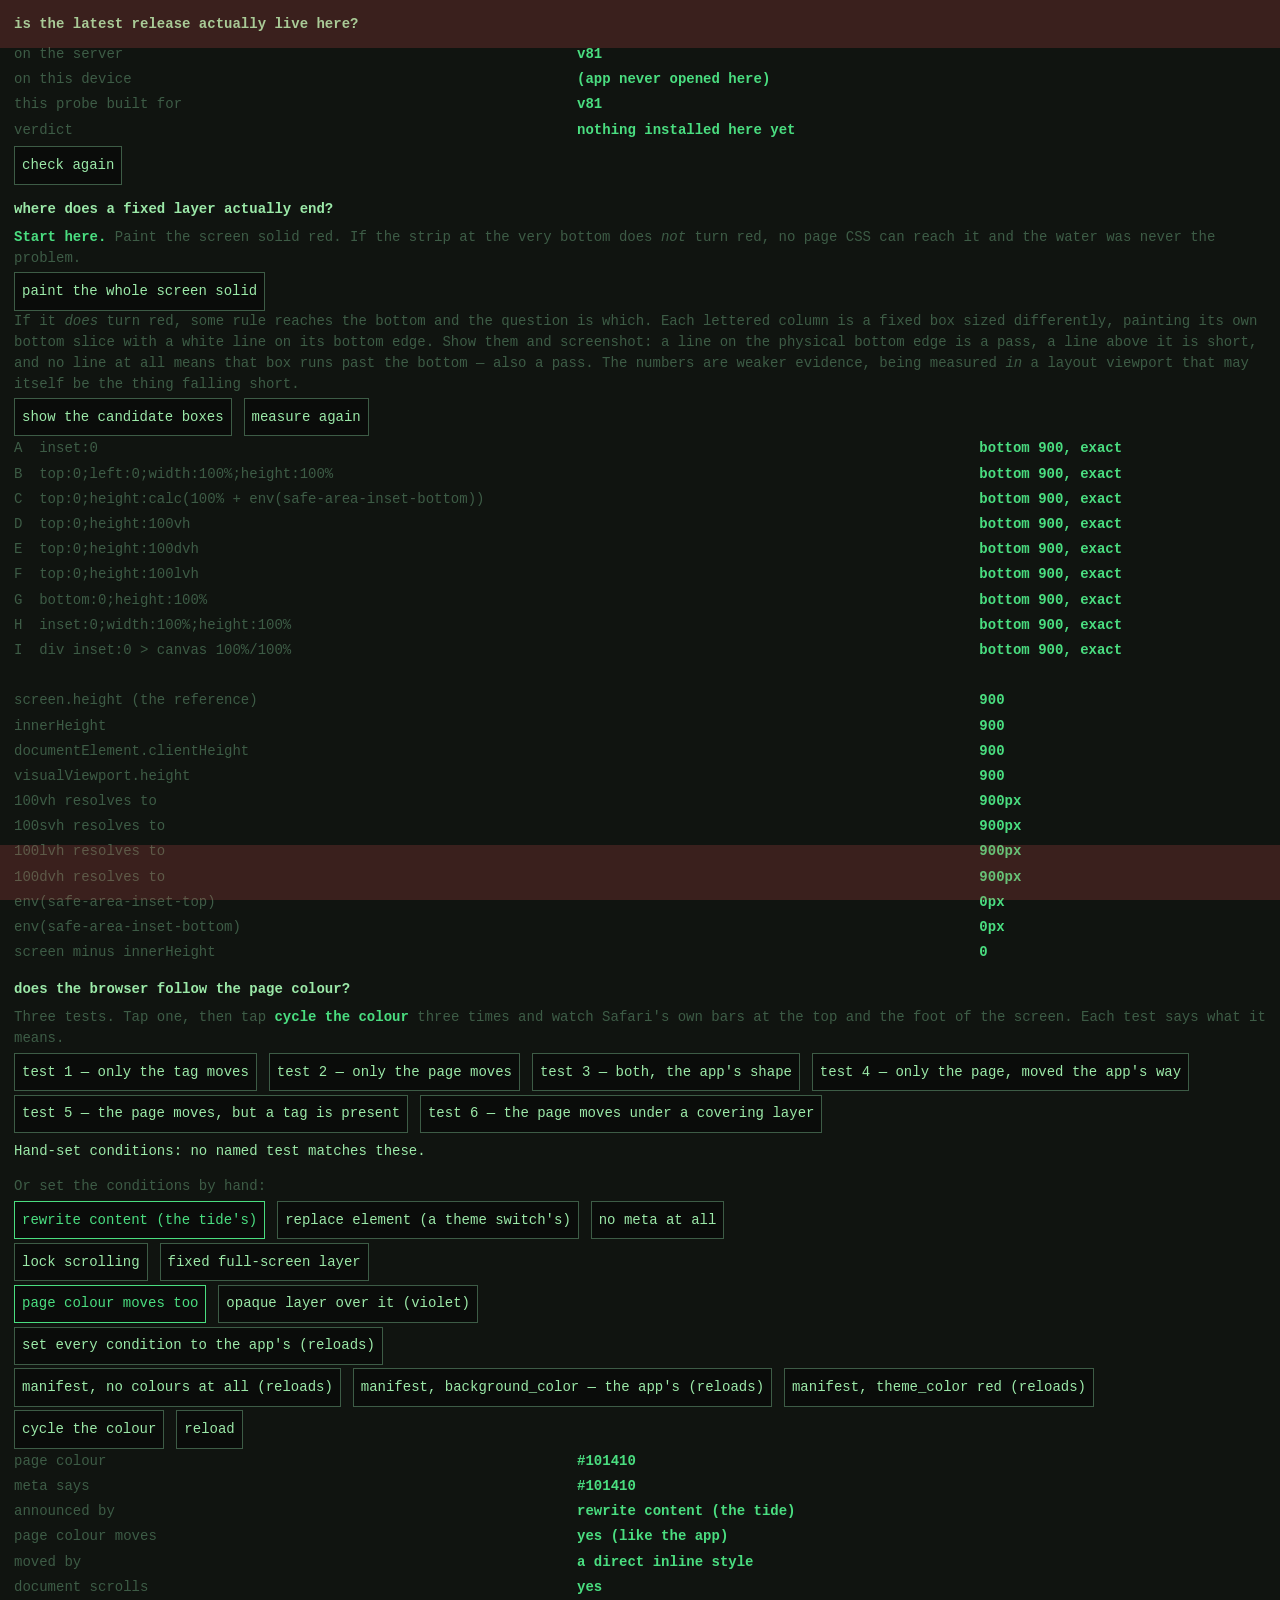
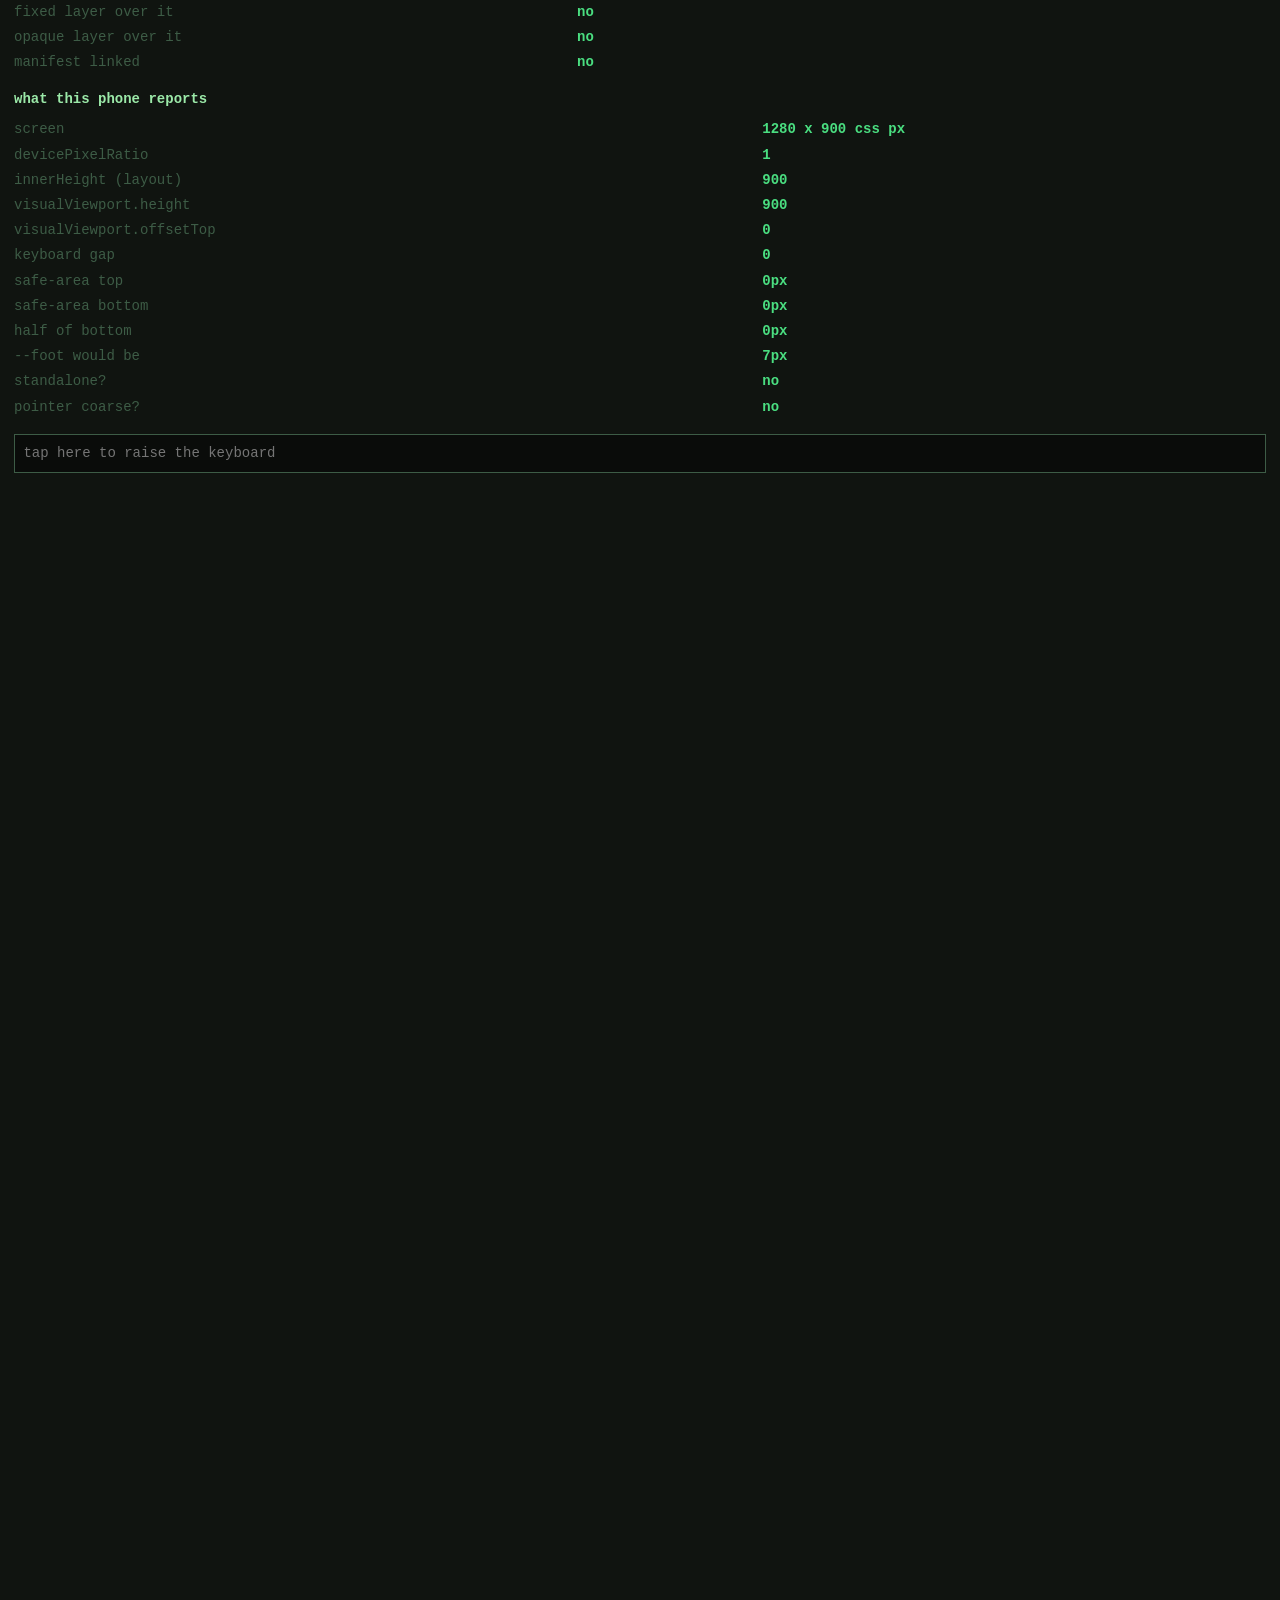
==== commit c8bf120d: "One reload after the tapping stops, not one per tap v80 reloaded on every press of the theme button," ====
--- a/probe.html
+++ b/probe.html
@@ -279,7 +279,7 @@
  * until the next CACHE bump. If the stamp below doesn't match the
  * release, this page is stale too and the rest of it may be lying.
  */
-const PROBE_BUILD = 'v80';
+const PROBE_BUILD = 'v81';
 
 async function serverRelease() {
   /* no-store gets past the HTTP cache. It does *not* get past the service
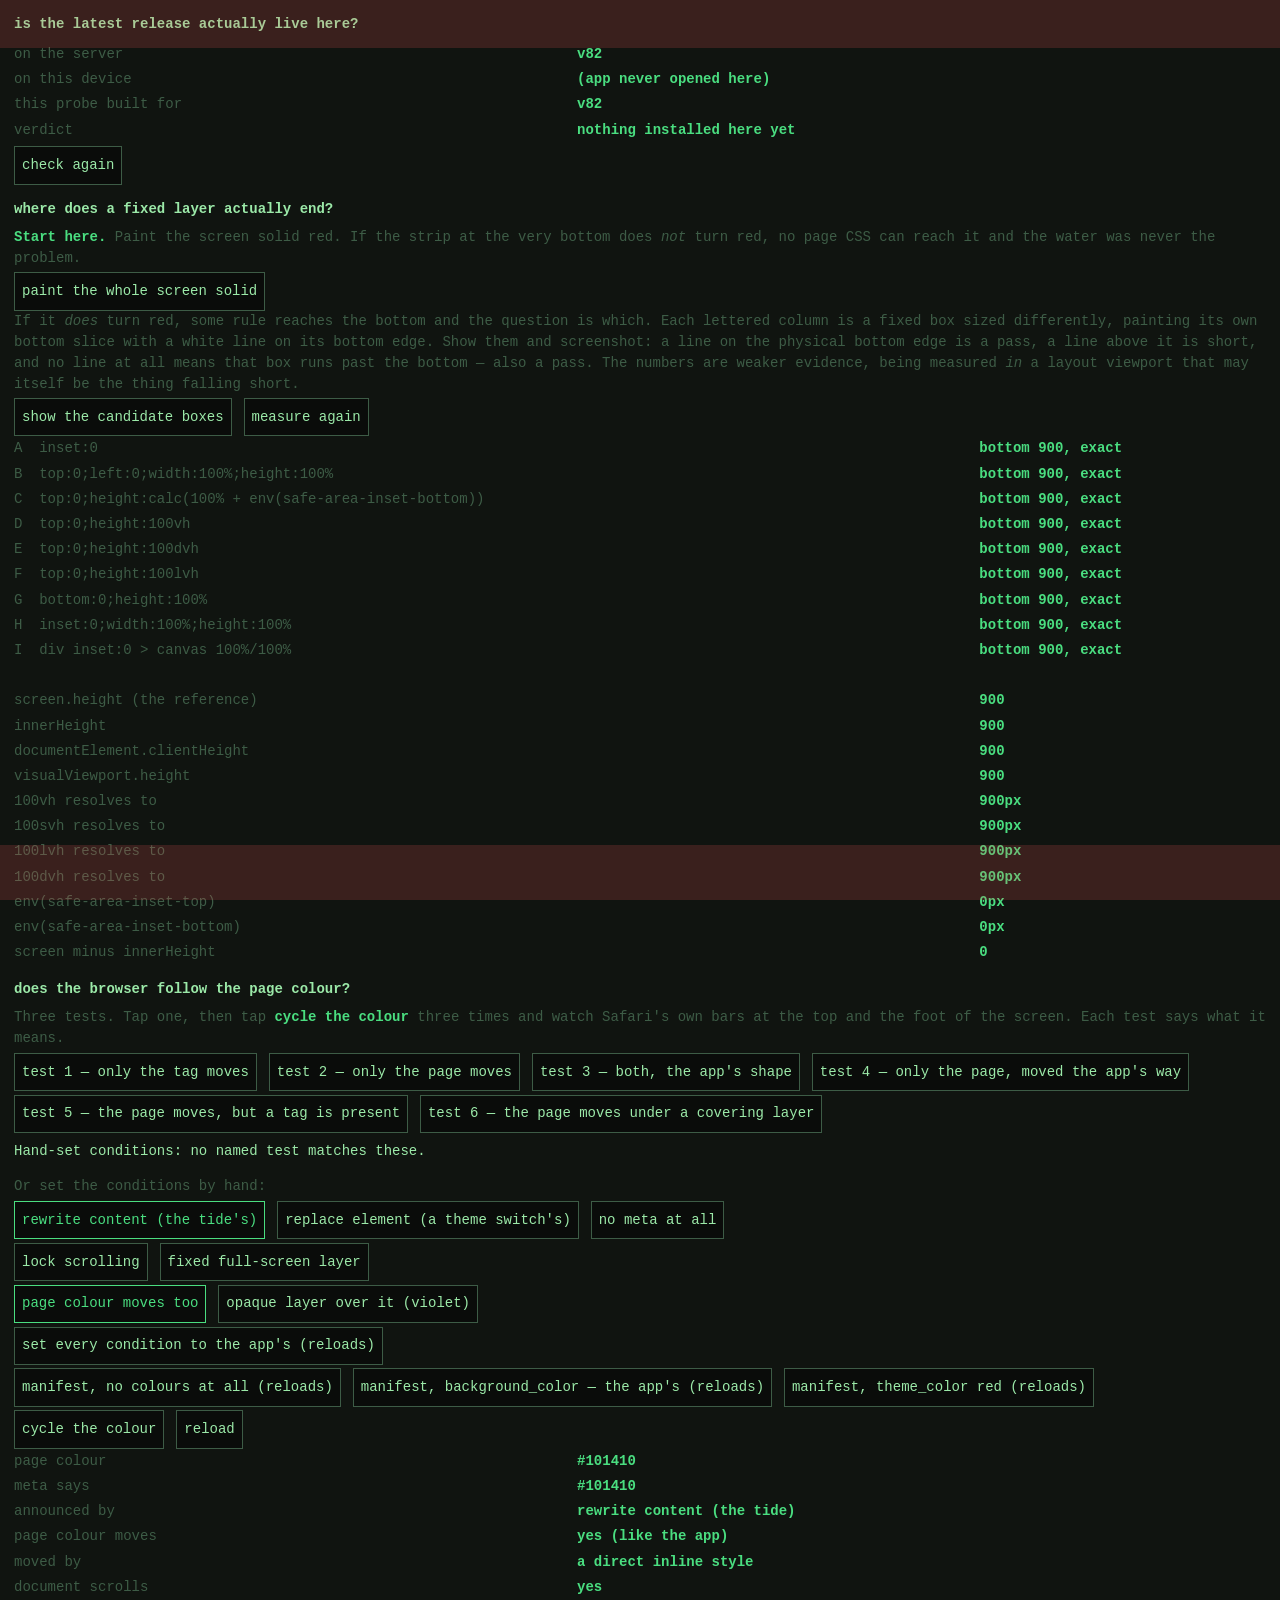
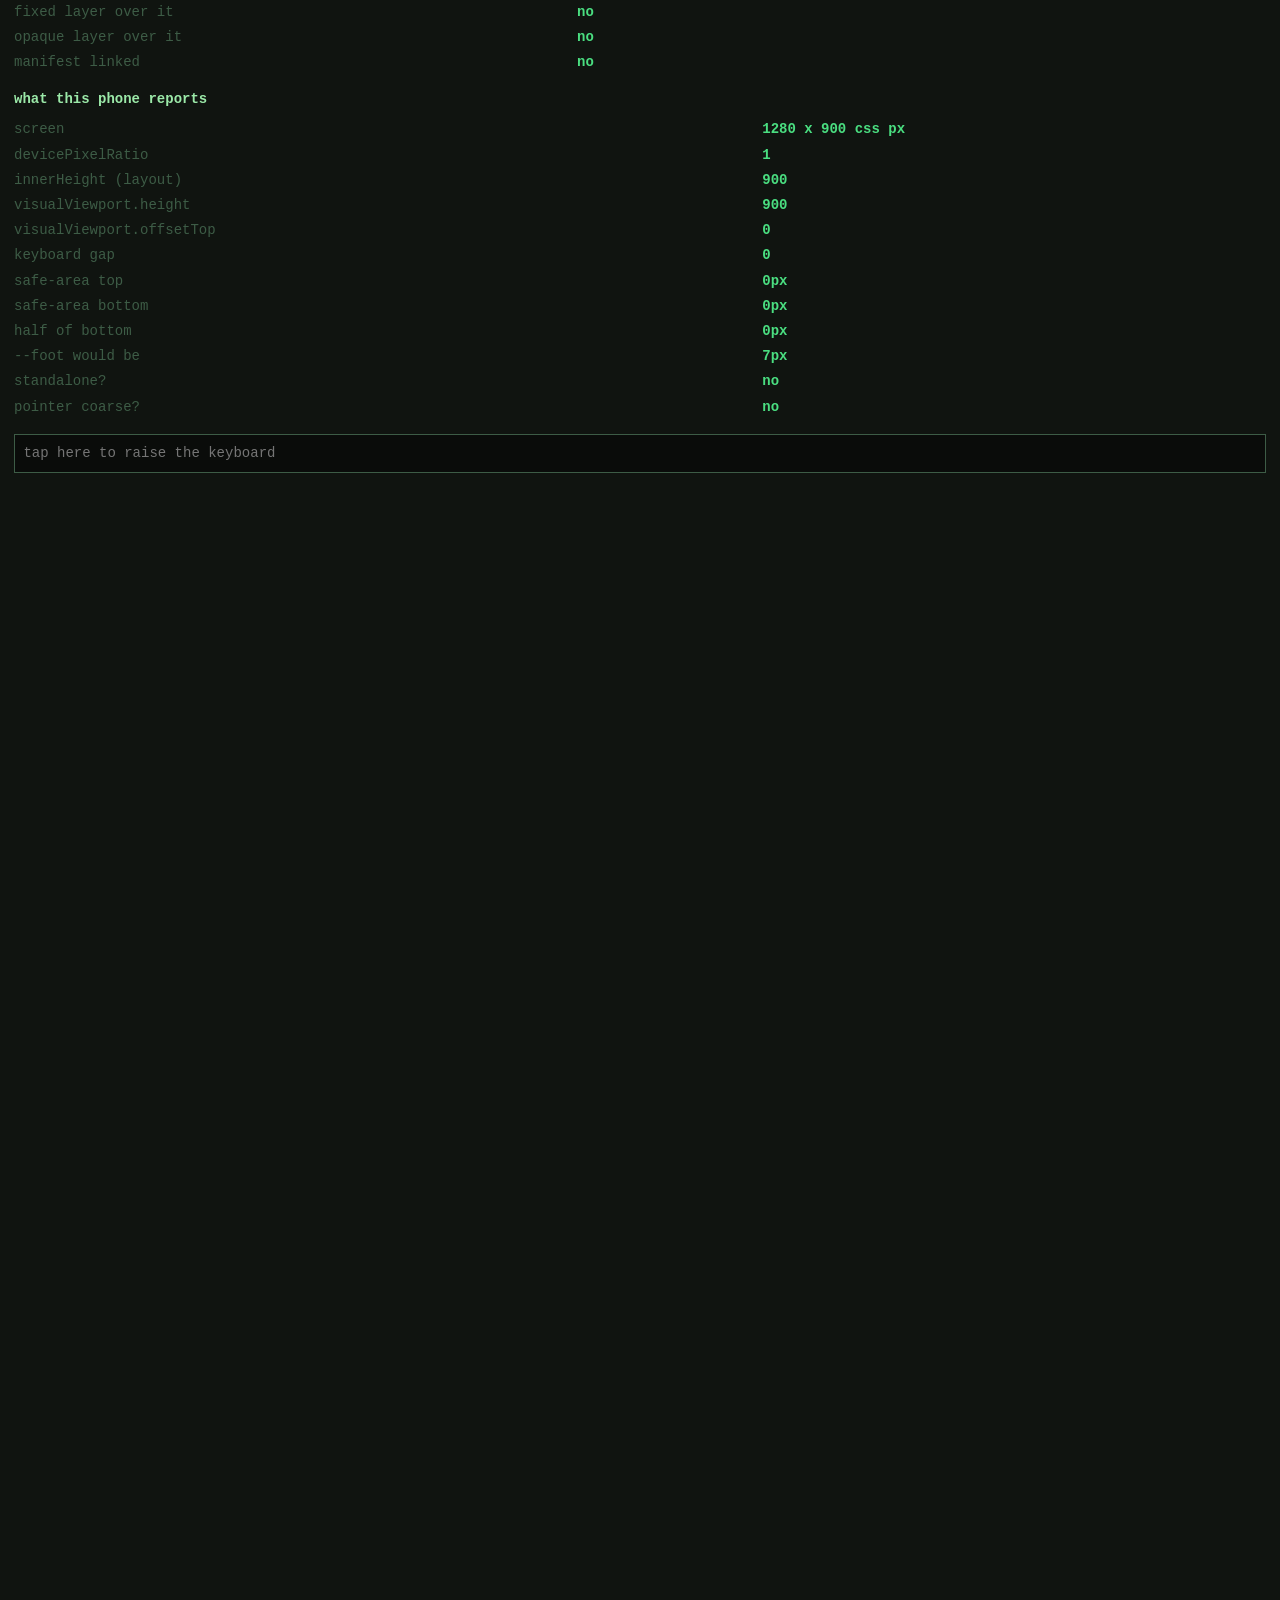
==== commit 4a745a3b: "Latch the reload instead of delaying it, and stop the load flashing dark The 600ms wait was the wron" ====
--- a/probe.html
+++ b/probe.html
@@ -279,7 +279,7 @@
  * until the next CACHE bump. If the stamp below doesn't match the
  * release, this page is stale too and the rest of it may be lying.
  */
-const PROBE_BUILD = 'v81';
+const PROBE_BUILD = 'v82';
 
 async function serverRelease() {
   /* no-store gets past the HTTP cache. It does *not* get past the service
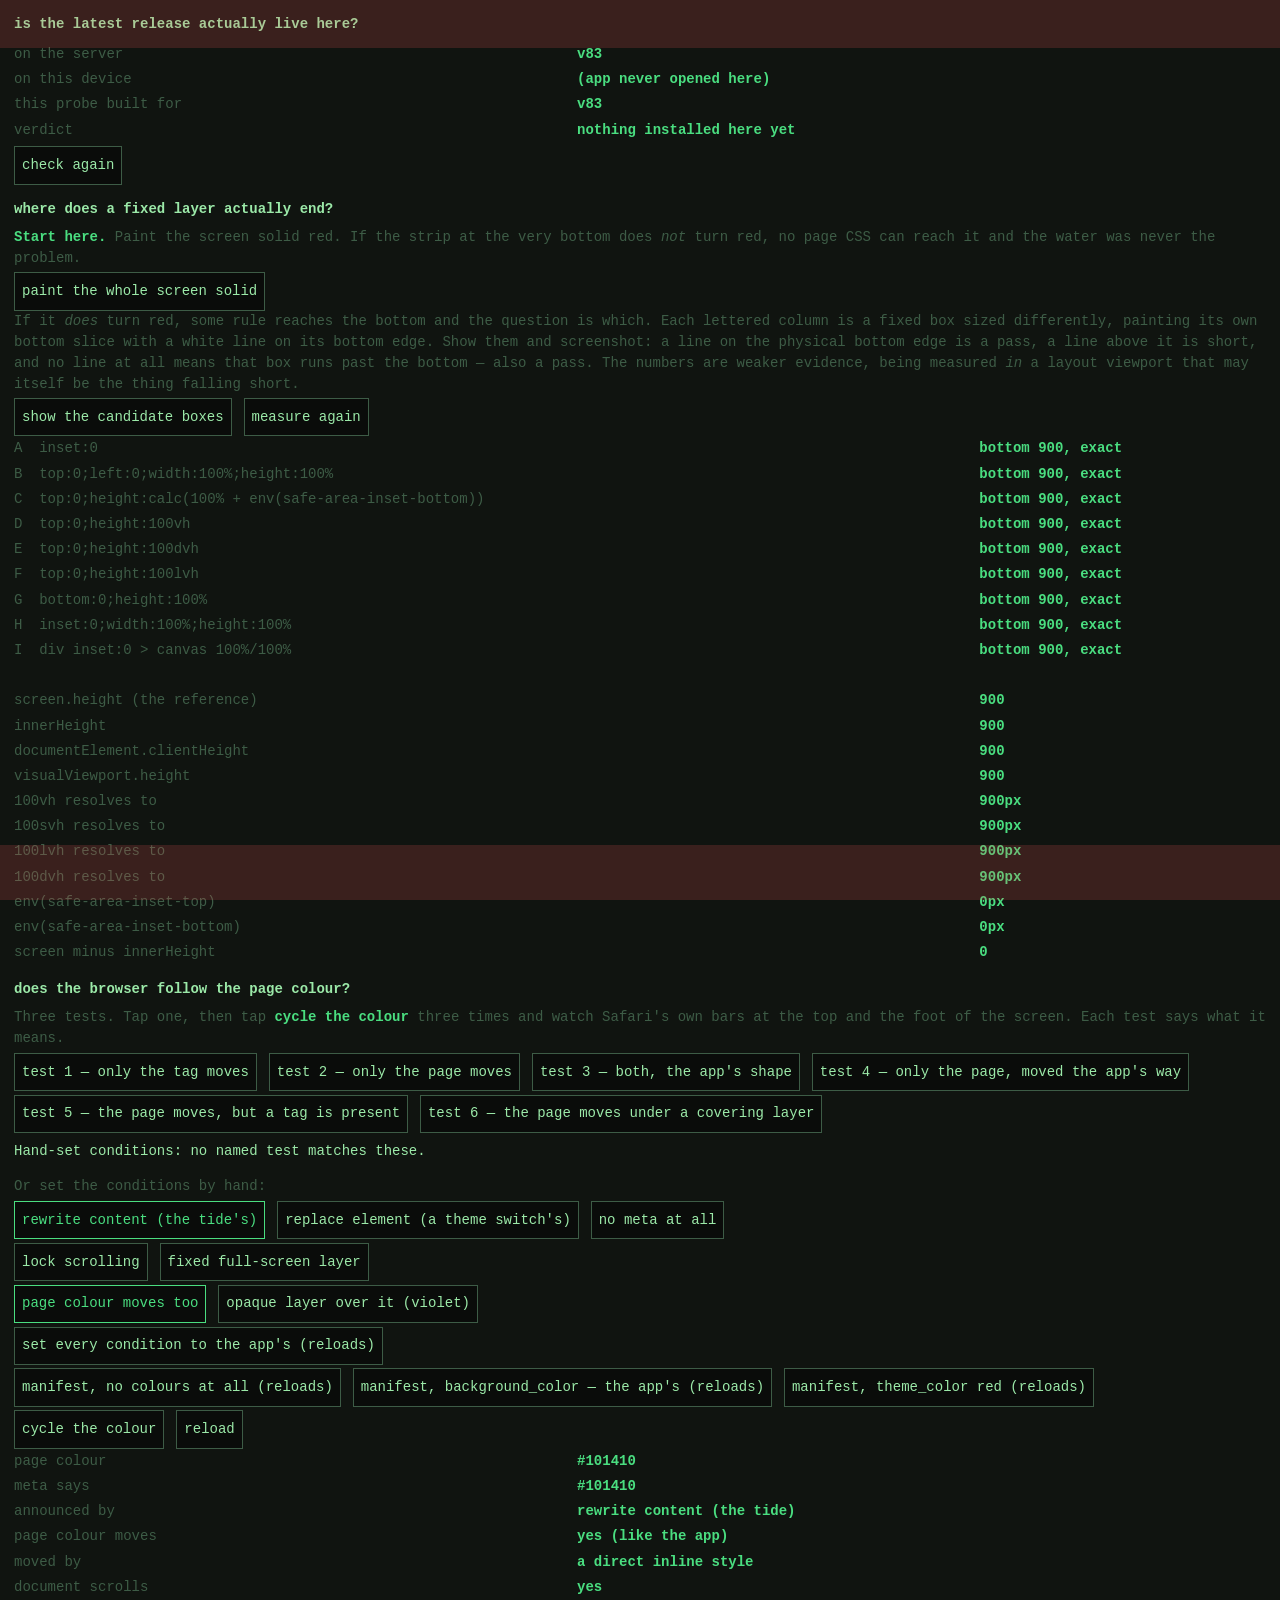
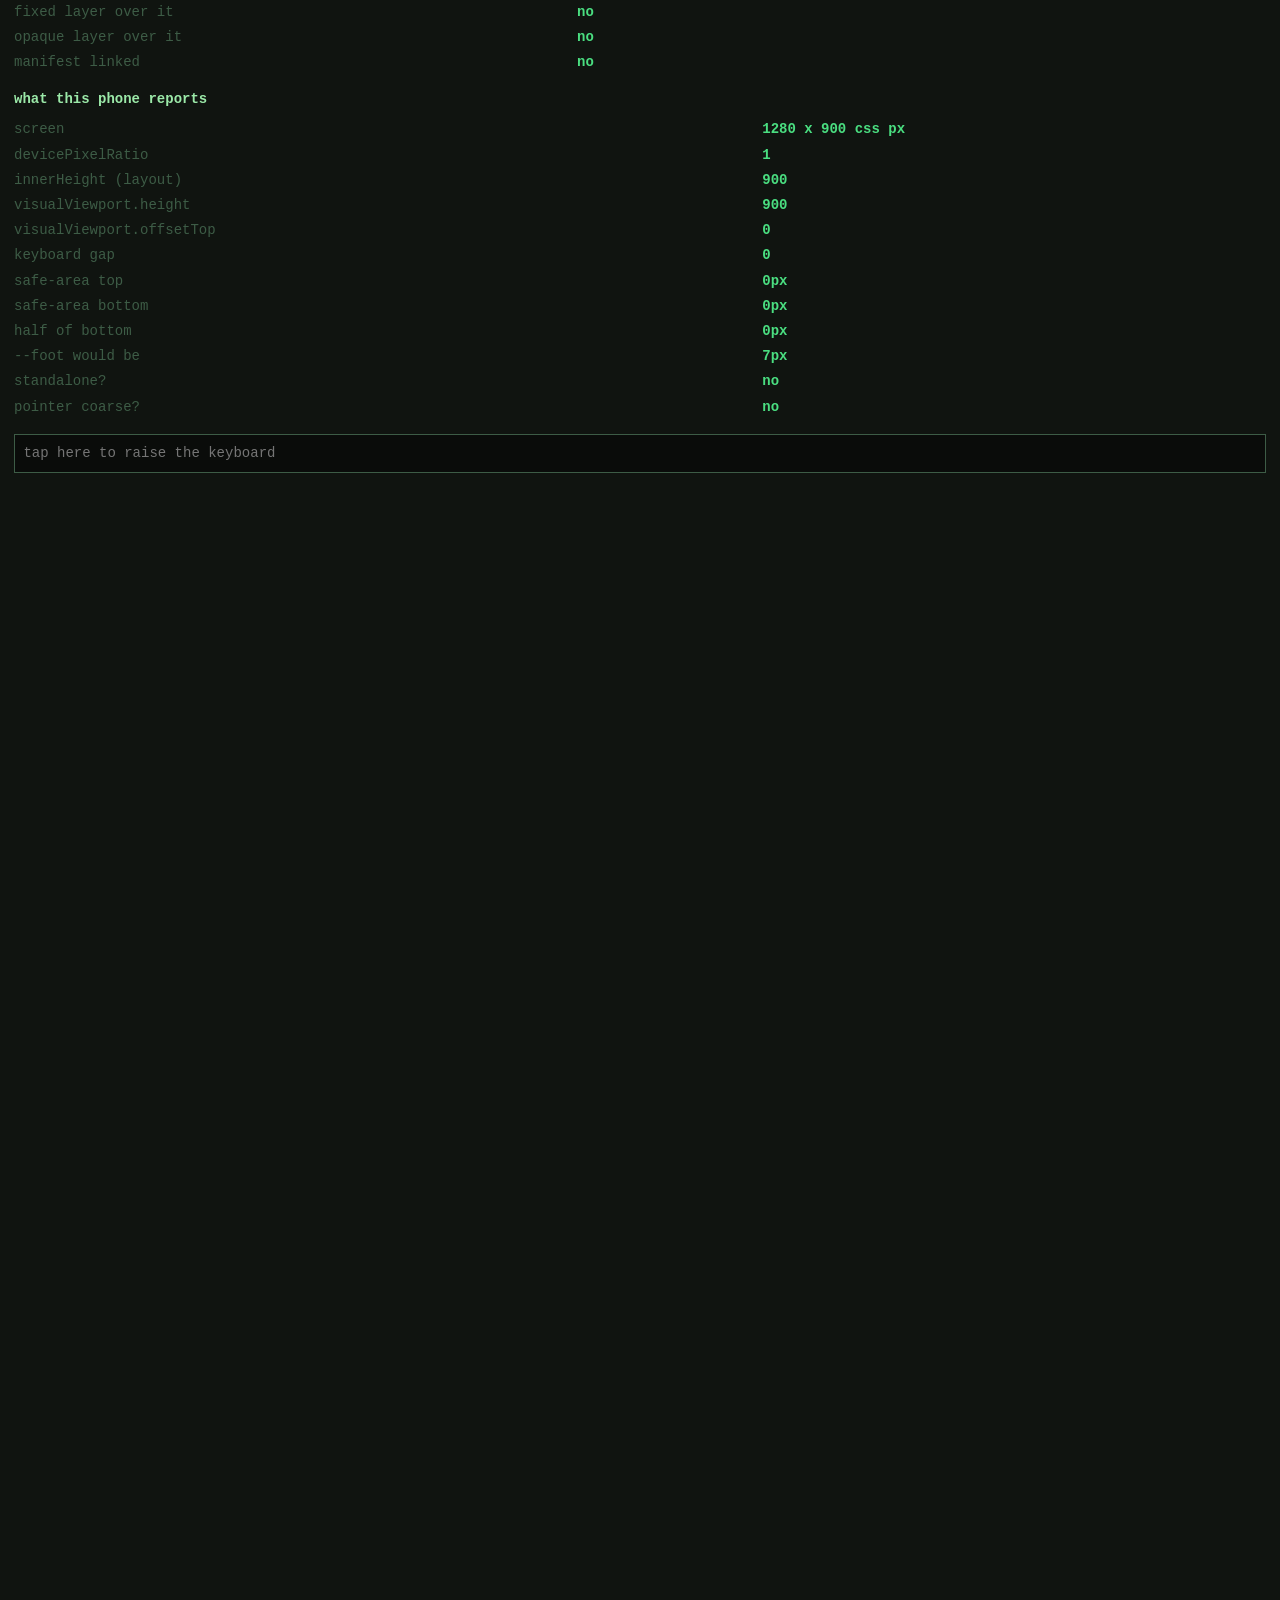
==== commit 276282c7: "Let the room take a file back: /import on the first line The export has never had an opposite. A pag" ====
--- a/probe.html
+++ b/probe.html
@@ -279,7 +279,7 @@
  * until the next CACHE bump. If the stamp below doesn't match the
  * release, this page is stale too and the rest of it may be lying.
  */
-const PROBE_BUILD = 'v82';
+const PROBE_BUILD = 'v83';
 
 async function serverRelease() {
   /* no-store gets past the HTTP cache. It does *not* get past the service
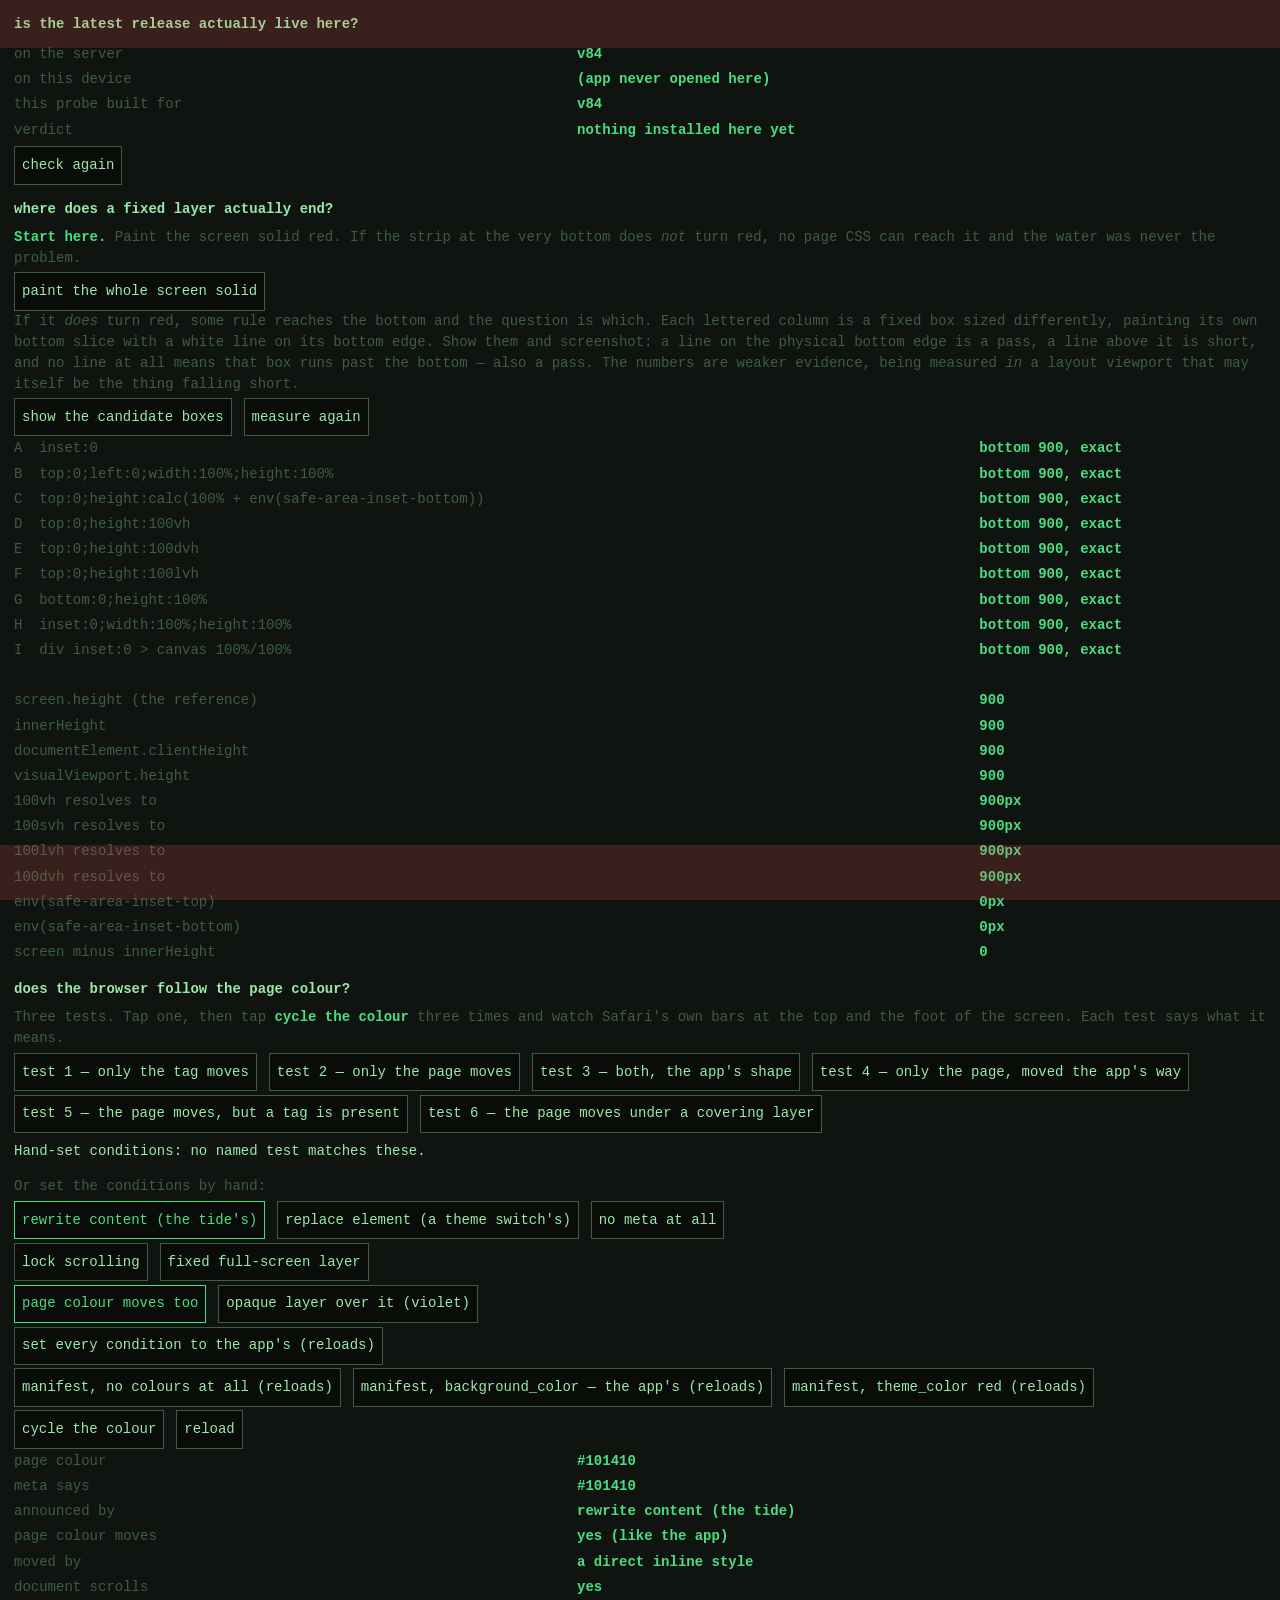
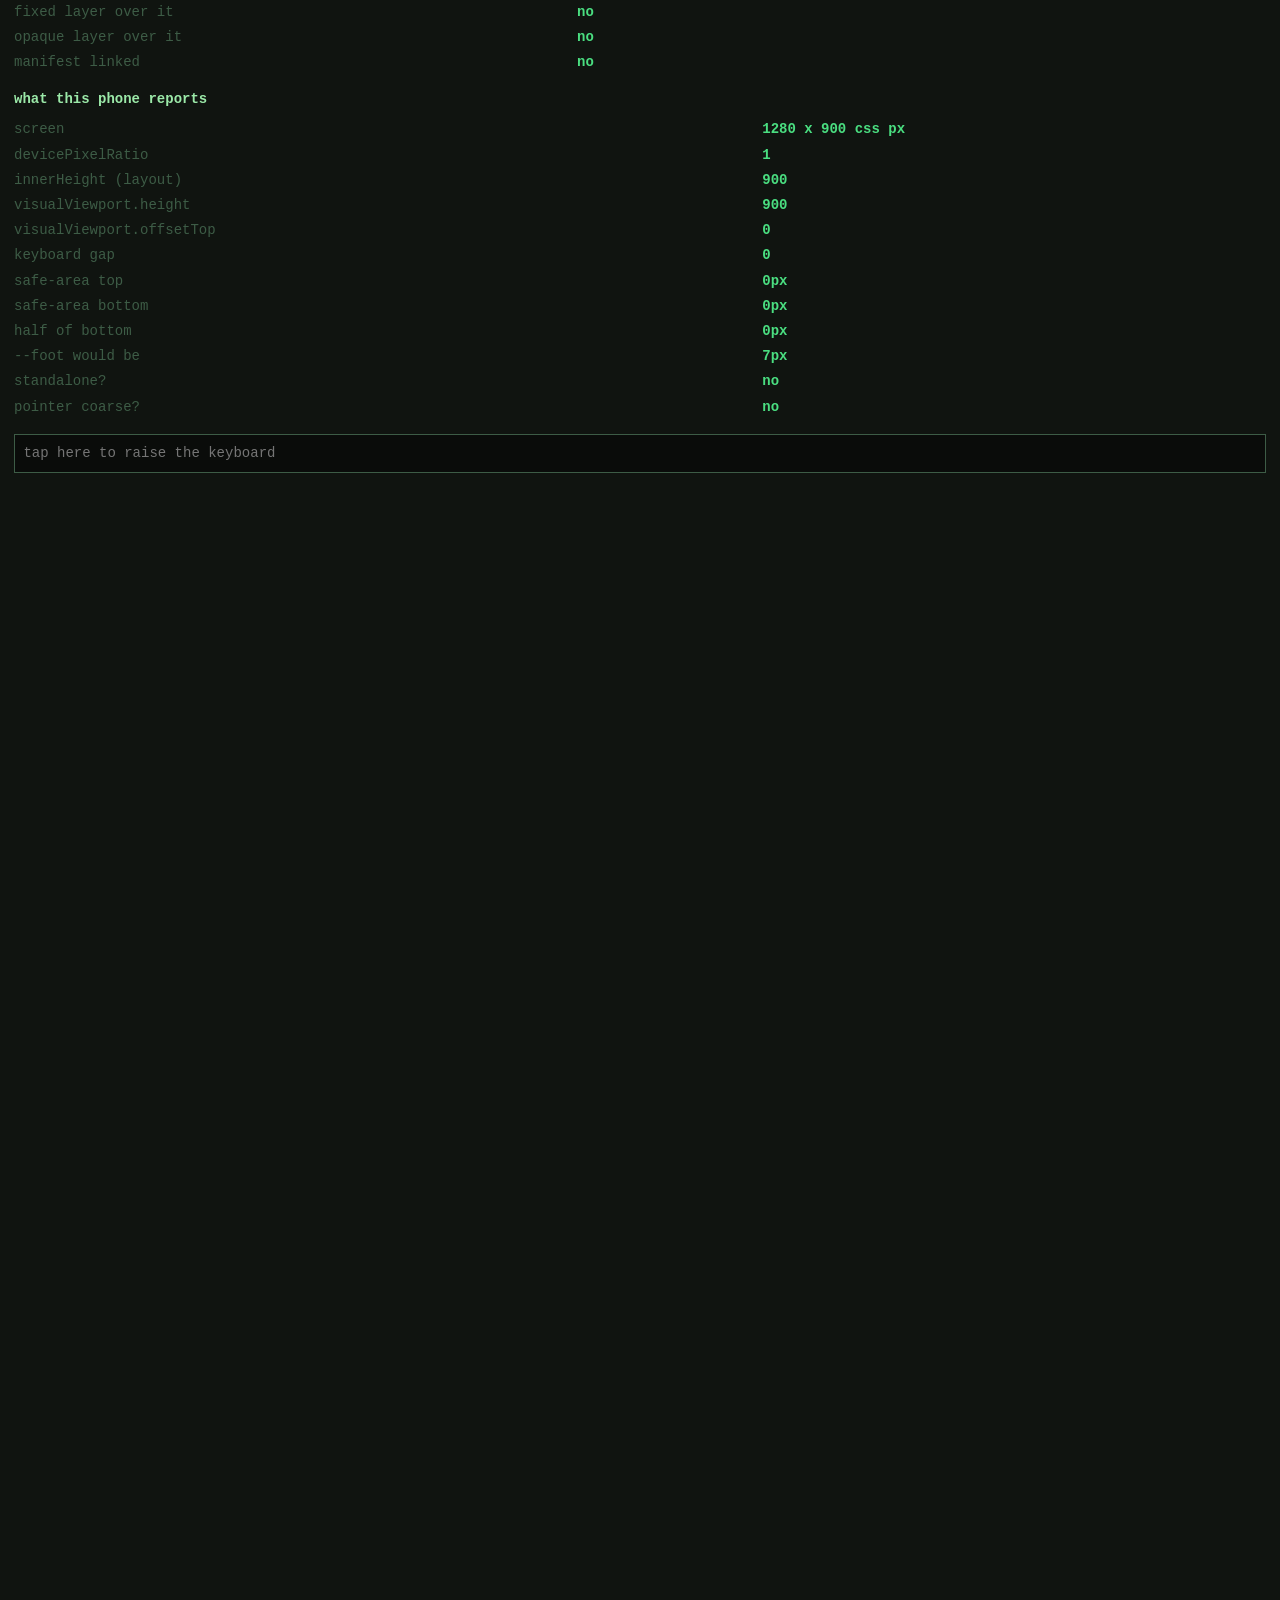
==== commit f2b2588c: "Open Highland's file: a zip with a screenplay in it A .highland is not a text file. It is a zip arch" ====
--- a/probe.html
+++ b/probe.html
@@ -279,7 +279,7 @@
  * until the next CACHE bump. If the stamp below doesn't match the
  * release, this page is stale too and the rest of it may be lying.
  */
-const PROBE_BUILD = 'v83';
+const PROBE_BUILD = 'v84';
 
 async function serverRelease() {
   /* no-store gets past the HTTP cache. It does *not* get past the service
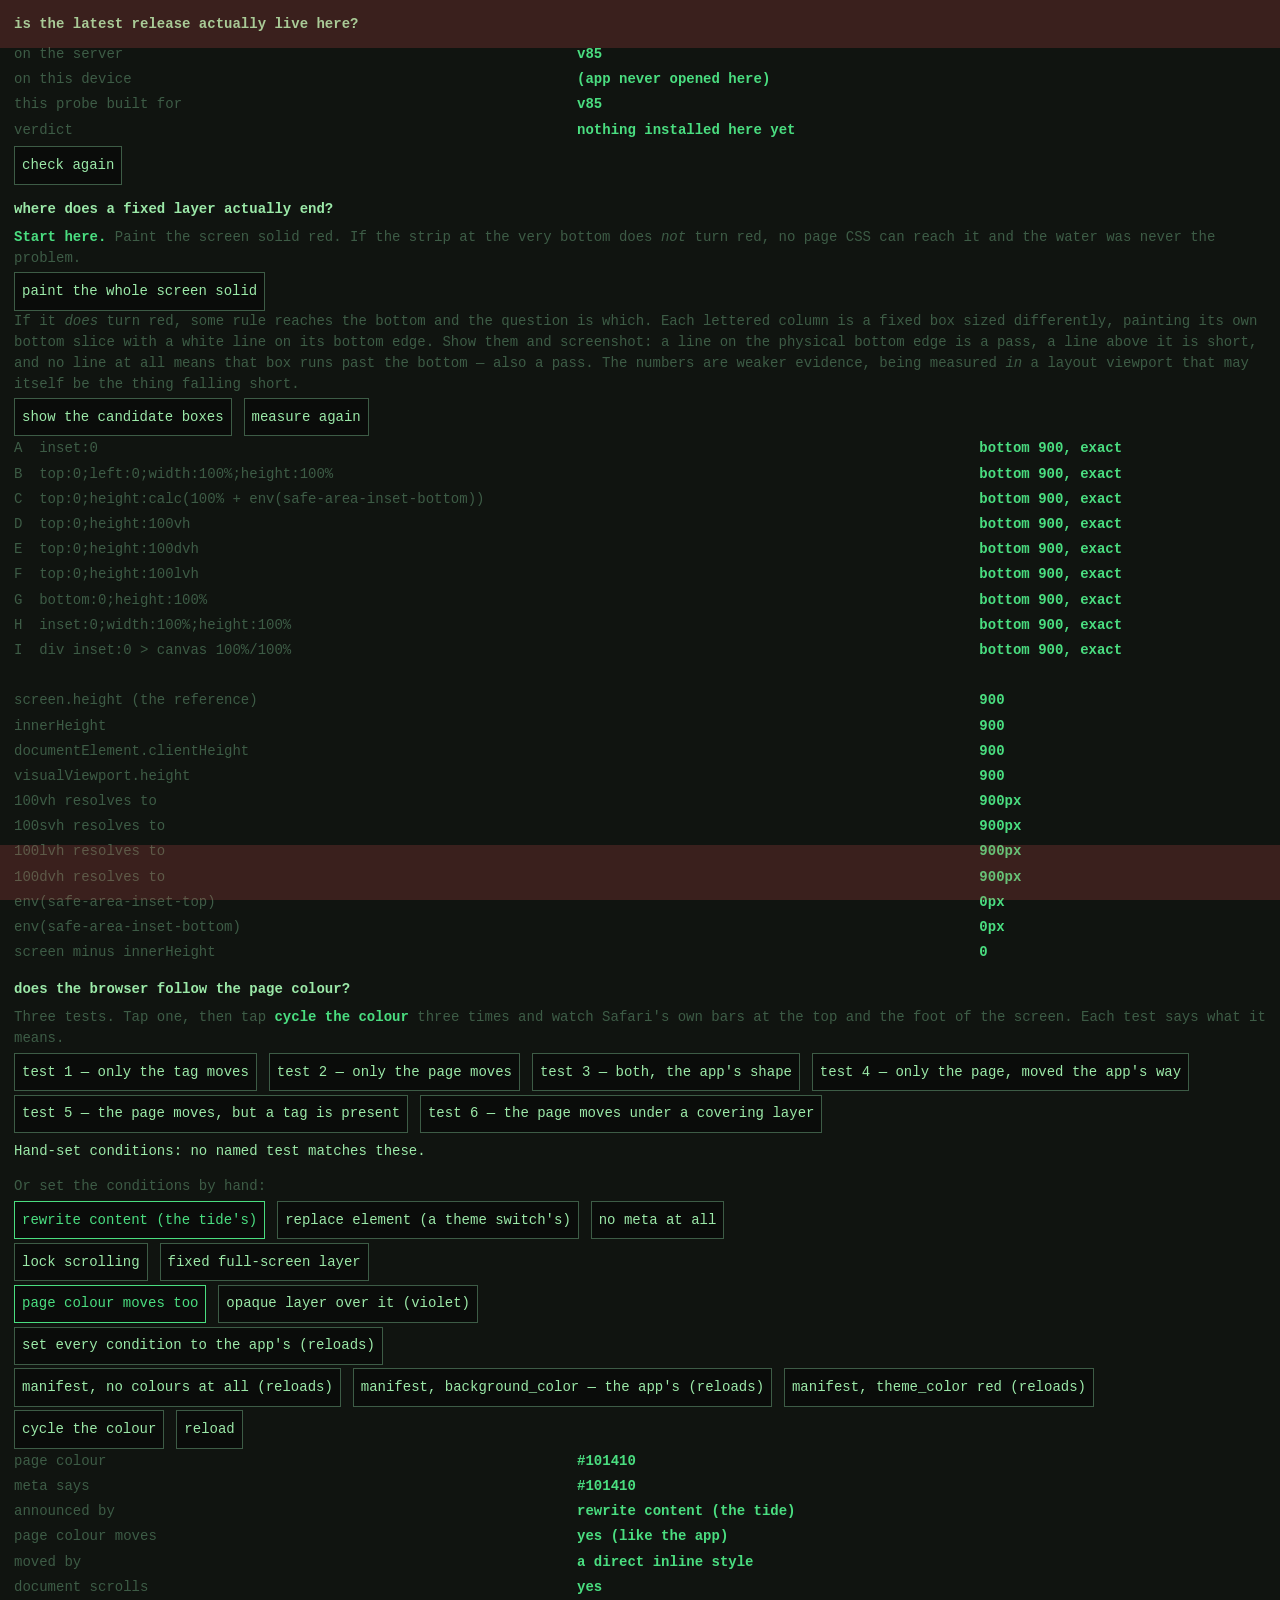
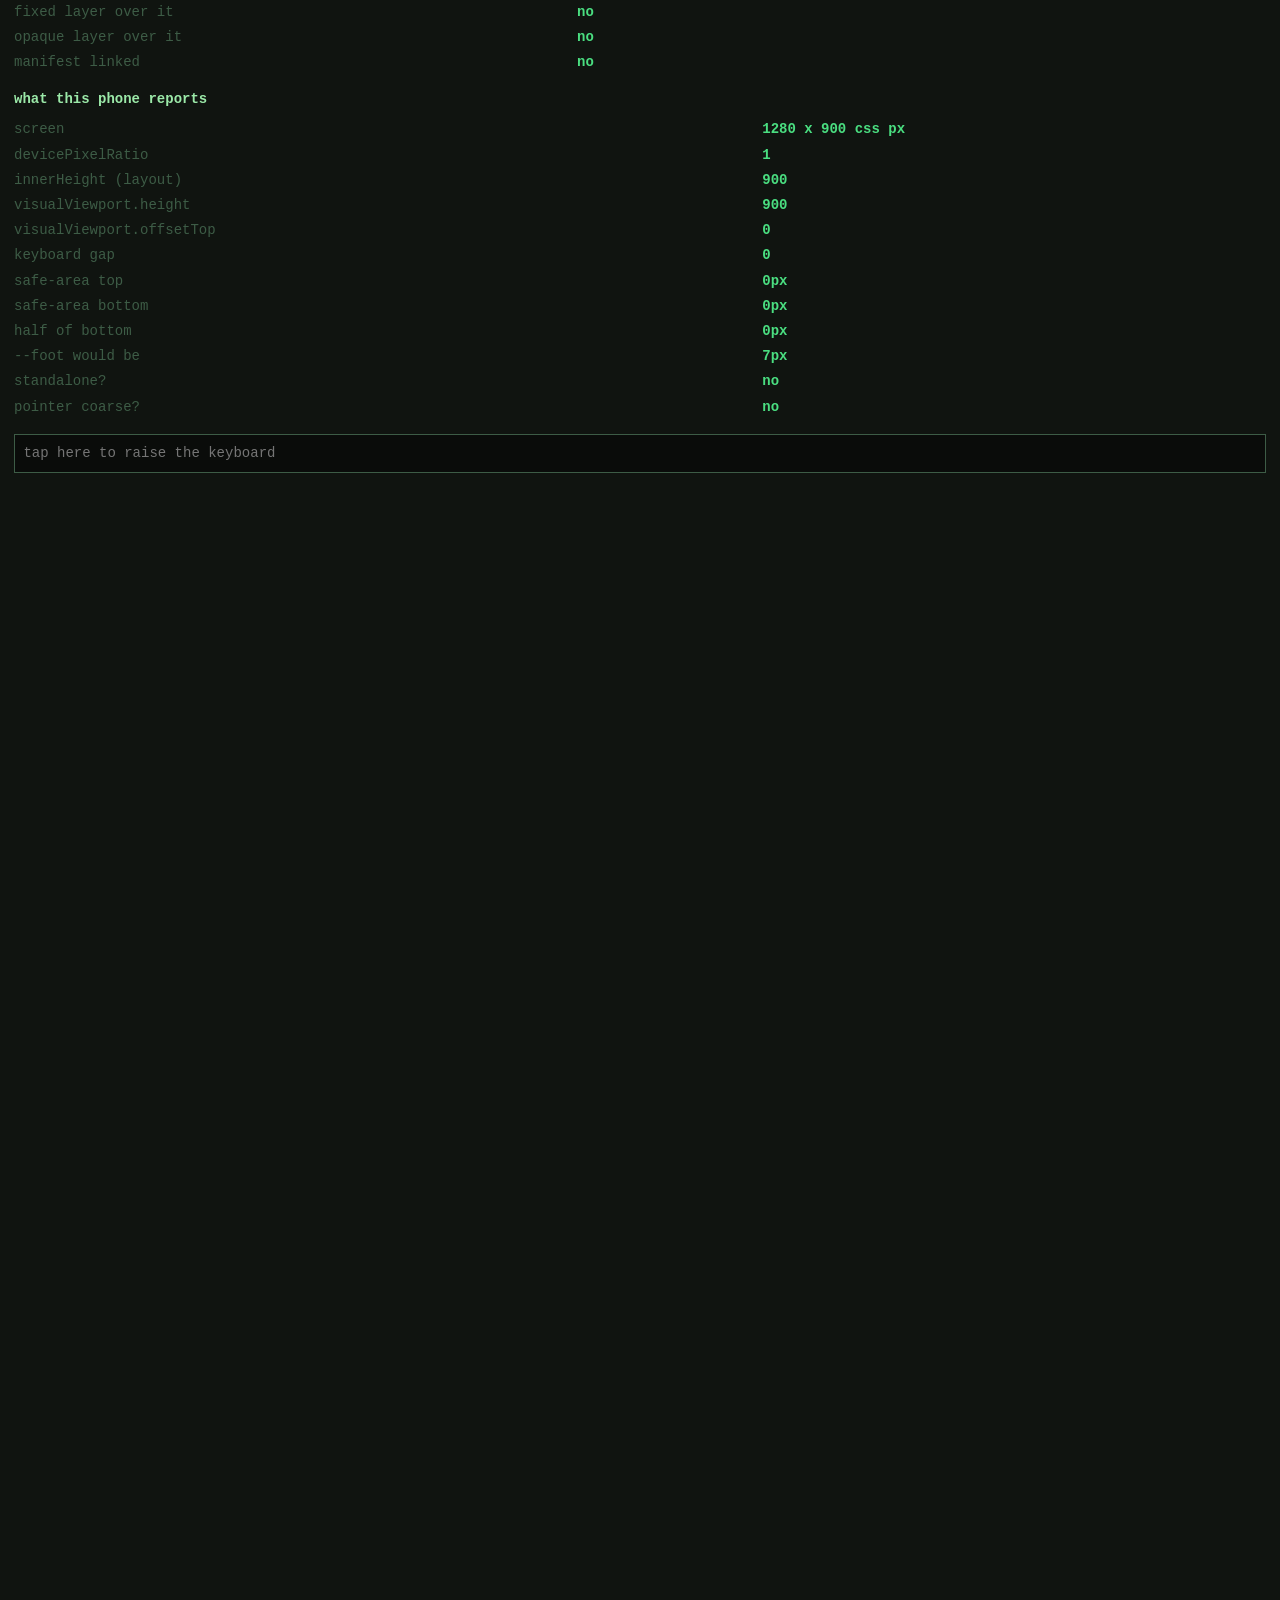
==== commit fbc0dece: "Give the title page its colon space, and fold Highland's cover onto one line Three things about the " ====
--- a/probe.html
+++ b/probe.html
@@ -279,7 +279,7 @@
  * until the next CACHE bump. If the stamp below doesn't match the
  * release, this page is stale too and the rest of it may be lying.
  */
-const PROBE_BUILD = 'v84';
+const PROBE_BUILD = 'v85';
 
 async function serverRelease() {
   /* no-store gets past the HTTP cache. It does *not* get past the service
